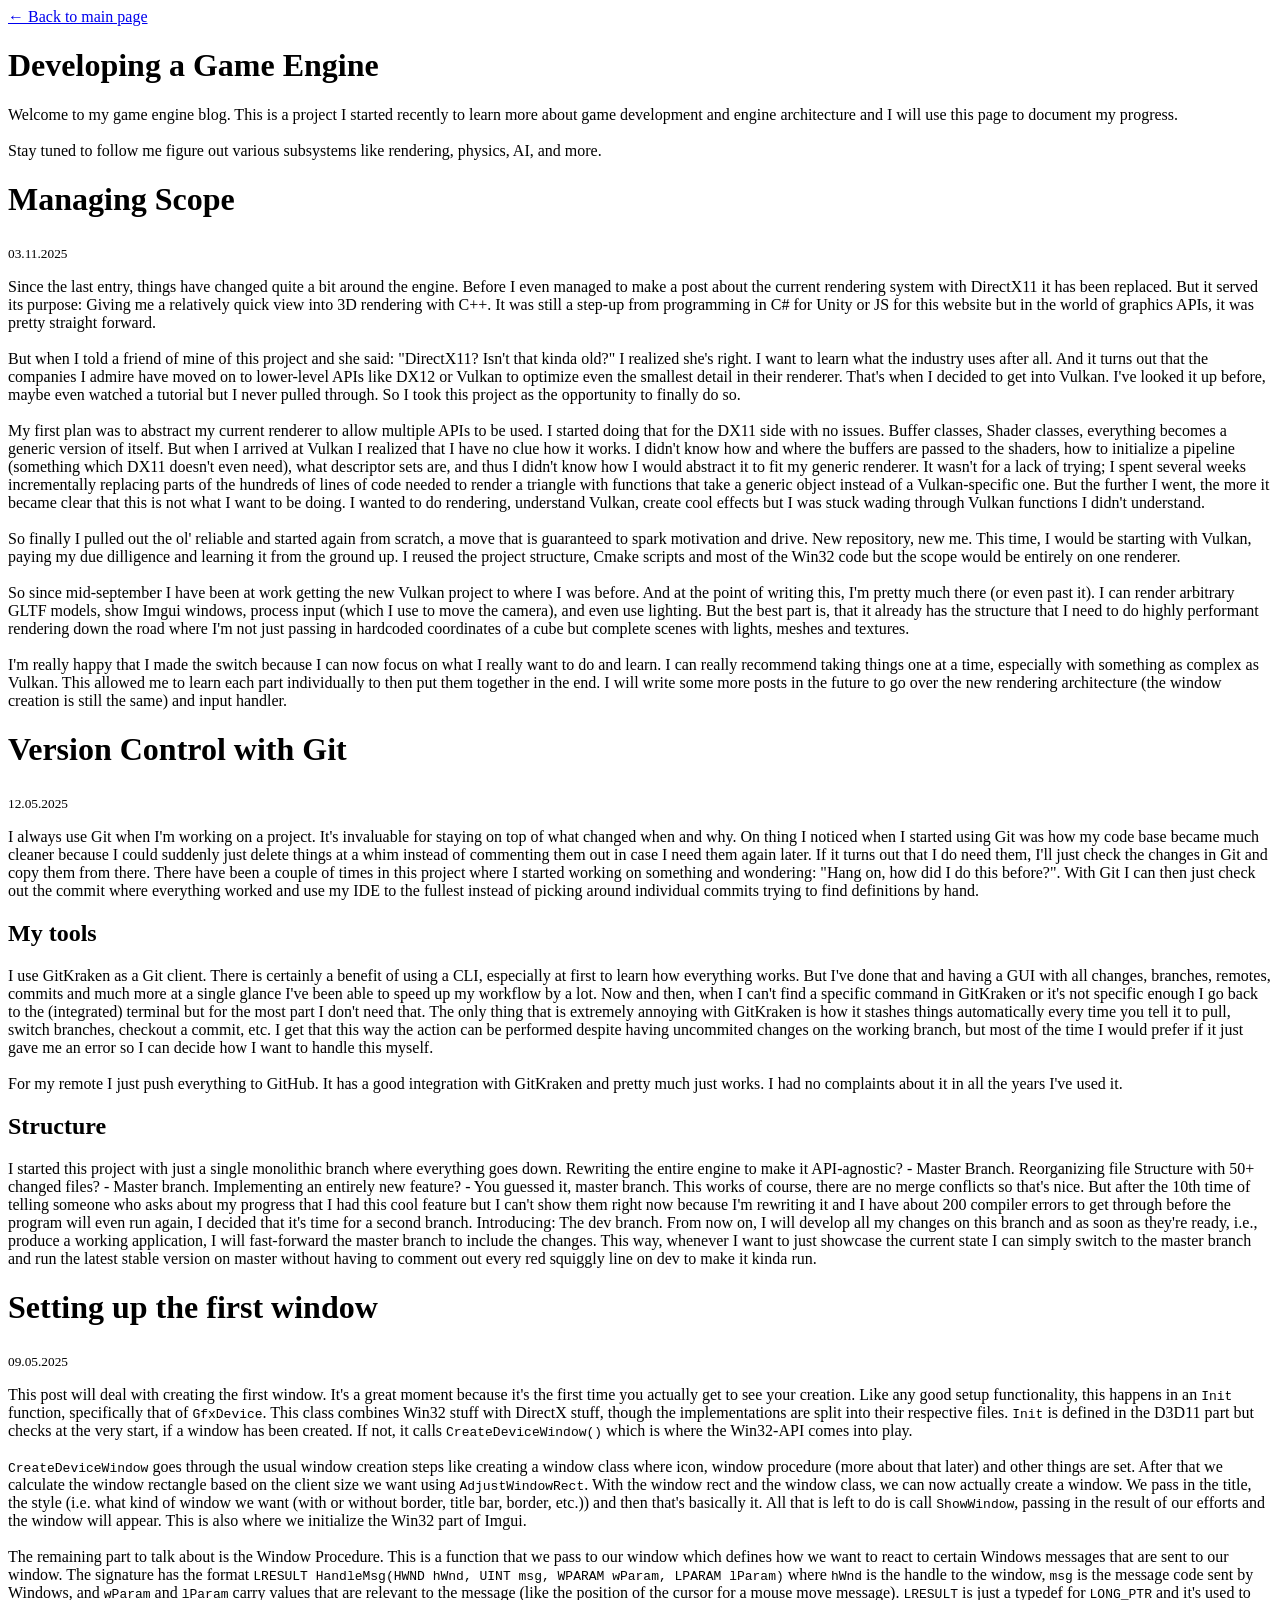
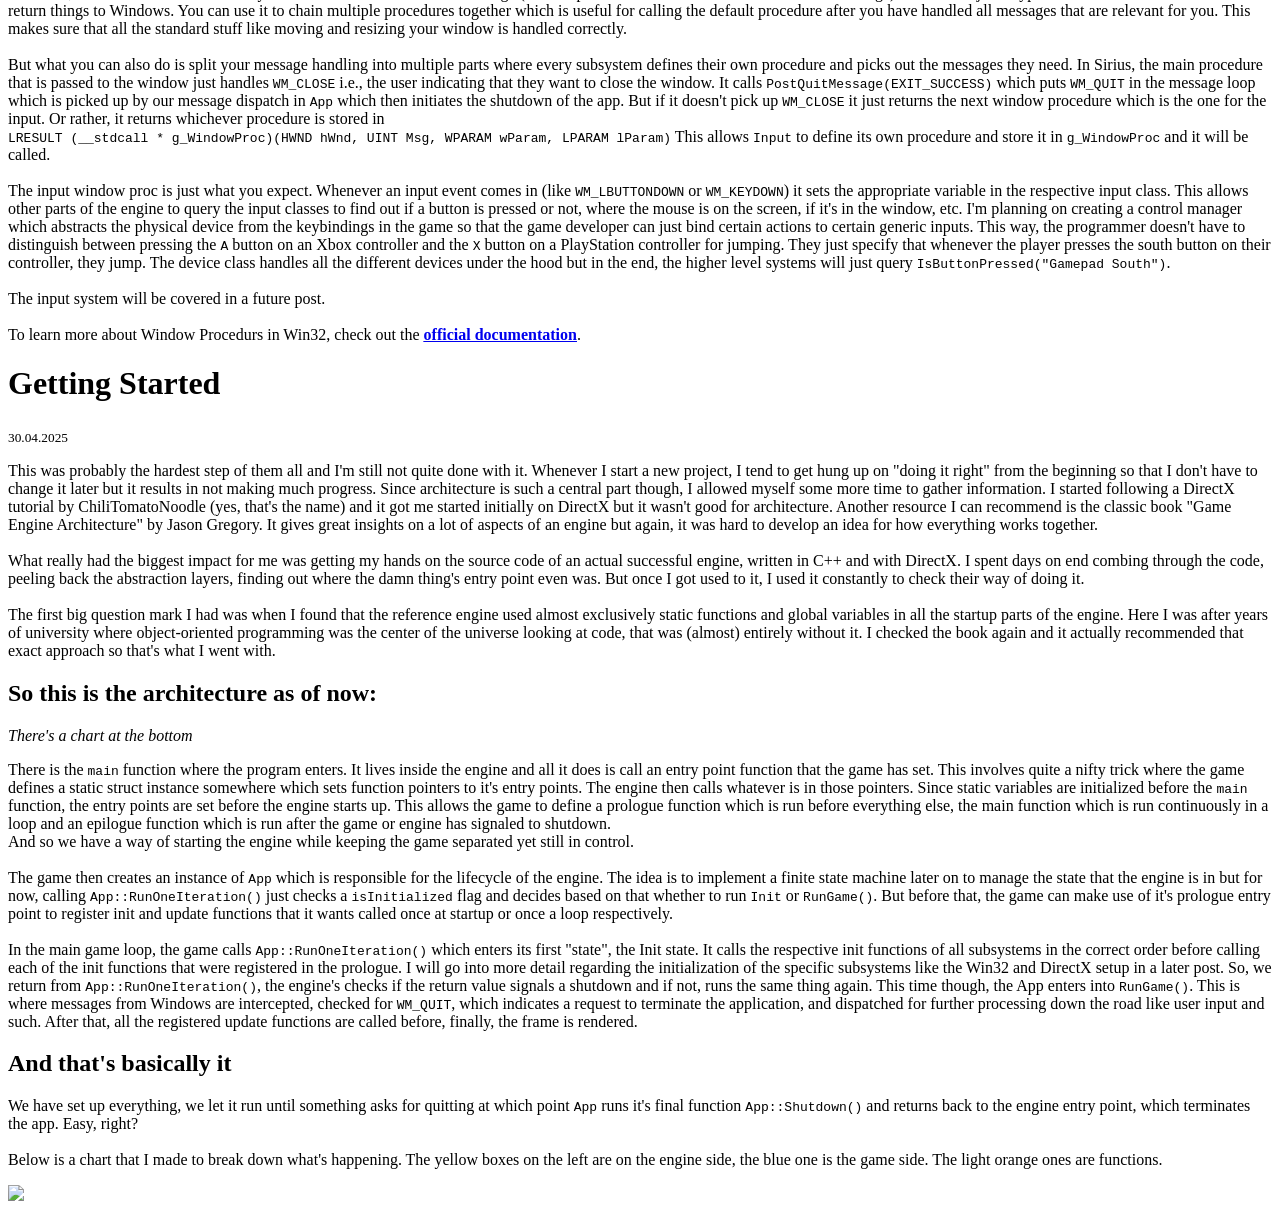
==== public/engine/index.html @ f9b4a2d0 "New links and post" ====
<!DOCTYPE html>
<html>

<head>
	<meta charset="utf-8">
	<meta name="viewport" content="width=device-width, initial-scale=1">
	<title>Leon Stier | Work in Progress</title>
	<link rel="stylesheet" type="text/css" href="styles.css">
	<link rel="preconnect" href="https://fonts.googleapis.com">
	<link rel="preconnect" href="https://fonts.gstatic.com" crossorigin>
	<link
	href="https://fonts.googleapis.com/css2?family=Roboto:ital,wght@0,100;0,300;0,400;0,700;0,900;1,100&display=swap"
	rel="stylesheet">
</head>

<body>
	<div class="container">
		<a href="../index.html" class="back-link">← Back to main page</a href="../index.html">
		<div class="section">
			<div class="section-entry">
				<h1 class="title">Developing a Game Engine</h1>
                <p class="section-text">
                    Welcome to my game engine blog. This is a project I started recently to learn more about game development and engine architecture and I will use this page to document my progress.
                    <br><br>
                    Stay tuned to follow me figure out various subsystems like rendering, physics, AI, and more.
				</p>
			</div>
			<!-- <div class="section-entry">
				<h1 class="section-subtitle">Rendering with DirectX</h1>
			</div> -->
			<div class="section-entry">
				<h1 class="section-subtitle">Managing Scope</h1>
				<sub>03.11.2025</sub>
				<p class="section-text">
					Since the last entry, things have changed quite a bit around the engine. Before I even managed to make a post about the current rendering system with DirectX11 it has been replaced. 
					But it served its purpose: Giving me a relatively quick view into 3D rendering with C++. It was still a step-up from programming in C# for Unity or JS for this website but in the 
					world of graphics APIs, it was pretty straight forward.
					<br><br>
					But when I told a friend of mine of this project and she said: "DirectX11? Isn't that kinda old?" I realized she's right. I want to learn what the industry uses after all. And it turns out
					that the companies I admire have moved on to lower-level APIs like DX12 or Vulkan to optimize even the smallest detail in their renderer. That's when I decided to get into Vulkan. I've looked
					it up before, maybe even watched a tutorial but I never pulled through. So I took this project as the opportunity to finally do so.
					<br><br>
					My first plan was to abstract my current renderer to allow multiple APIs to be used. I started doing that for the DX11 side with no issues. Buffer classes, Shader classes, everything becomes
					a generic version of itself. But when I arrived at Vulkan I realized that I have no clue how it works. I didn't know how and where the buffers are passed to the shaders, how to initialize a
					pipeline (something which DX11 doesn't even need), what descriptor sets are, and thus I didn't know how I would abstract it to fit my generic renderer. It wasn't for a lack of trying; I spent
					several weeks incrementally replacing parts of the hundreds of lines of code needed to render a triangle with functions that take a generic object instead of a Vulkan-specific one. But the
					further I went, the more it became clear that this is not what I want to be doing. I wanted to do rendering, understand Vulkan, create cool effects but I was stuck wading through Vulkan 
					functions I didn't understand.
					<br><br>
					So finally I pulled out the ol' reliable and started again from scratch, a move that is guaranteed to spark motivation and drive. New repository, new me. This time, I would be starting with Vulkan,
					paying my due dilligence and learning it from the ground up. I reused the project structure, Cmake scripts and most of the Win32 code but the scope would be entirely on one renderer.
					<br><br>
					So since mid-september I have been at work getting the new Vulkan project to where I was before. And at the point of writing this, I'm pretty much there (or even past it). I can render arbitrary GLTF
					models, show Imgui windows, process input (which I use to move the camera), and even use lighting. But the best part is, that it already has the structure that I need to do highly performant rendering
					down the road where I'm not just passing in hardcoded coordinates of a cube but complete scenes with lights, meshes and textures.
					<br><br>
					I'm really happy that I made the switch because I can now focus on what I really want to do and learn. I can really recommend taking things one at a time, especially with something as complex as Vulkan.
					This allowed me to learn each part individually to then put them together in the end. I will write some more posts in the future to go over the new rendering architecture (the window creation is still the same)
					and input handler.
				</p>
			</div>
			<div class="section-entry">
				<h1 class="section-subtitle">Version Control with Git</h1>
				<sub>12.05.2025</sub>
				<p class="section-text">
					I always use Git when I'm working on a project. It's invaluable for staying on top of what changed when and why. On thing I noticed when I started using Git was how my code base became
					much cleaner because I could suddenly just delete things at a whim instead of commenting them out in case I need them again later. If it turns out that I do need them, I'll just check
					the changes in Git and copy them from there. There have been a couple of times in this project where I started working on something and wondering: "Hang on, how did I do this before?".
					With Git I can then just check out the commit where everything worked and use my IDE to the fullest instead of picking around individual commits trying to find definitions by hand.
				</p>
				<h2>My tools</h2>
				<p class="section-text">
					I use GitKraken as a Git client. There is certainly a benefit of using a CLI, especially at first to learn how everything works. But I've done that and having a GUI with all changes,
					branches, remotes, commits and much more at a single glance I've been able to speed up my workflow by a lot. Now and then, when I can't find a specific command in GitKraken or it's not
					specific enough I go back to the (integrated) terminal but for the most part I don't need that. The only thing that is extremely annoying with GitKraken is how it stashes things
					automatically every time you tell it to pull, switch branches, checkout a commit, etc. I get that this way the action can be performed despite having uncommited changes on the working branch,
					but most of the time I would prefer if it just gave me an error so I can decide how I want to handle this myself.
					<br><br>
					For my remote I just push everything to GitHub. It has a good integration with GitKraken and pretty much just works. I had no complaints about it in all the years I've used it.
				</p>
				<h2>Structure</h2>
				<p class="section-text">
					I started this project with just a single monolithic branch where everything goes down. Rewriting the entire engine to make it API-agnostic? - Master Branch. Reorganizing file Structure
					with 50+ changed files? - Master branch. Implementing an entirely new feature? - You guessed it, master branch. This works of course, there are no merge conflicts so that's nice. But after
					the 10th time of telling someone who asks about my progress that I had this cool feature but I can't show them right now because I'm rewriting it and I have about 200 compiler errors to get through before
					the program will even run again, I decided that it's time for a second branch. Introducing: The dev branch. From now on, I will develop all my changes on this branch and as soon as they're
					ready, i.e., produce a working application, I will fast-forward the master branch to include the changes. This way, whenever I want to just showcase the current state I can simply switch
					to the master branch and run the latest stable version on master without having to comment out every red squiggly line on dev to make it kinda run.
				</p>
			</div>
			<div class="section-entry">
				<h1 class="section-subtitle">Setting up the first window</h1>
				<sub>09.05.2025</sub>
				<p class="section-text">
					This post will deal with creating the first window. It's a great moment because it's the first time you actually get to see your creation.
					Like any good setup functionality, this happens in an <code>Init</code> function, specifically that of <code>GfxDevice</code>. This class
					combines Win32 stuff with DirectX stuff, though the implementations are split into their respective files. <code>Init</code> is defined in the D3D11 part
					but checks at the very start, if a window has been created. If not, it calls <code>CreateDeviceWindow()</code> which is where the Win32-API comes into play.
					<br><br>
					<code>CreateDeviceWindow</code> goes through the usual window creation steps like creating a window class where icon, window procedure (more about that later) and other
					things are set. After that we calculate the window rectangle based on the client size we want using <code>AdjustWindowRect</code>. With the window rect and the window class, we can
					now actually create a window. We pass in the title, the style (i.e. what kind of window we want (with or without border, title bar, border, etc.)) and then that's basically it.
					All that is left to do is call <code>ShowWindow</code>, passing in the result of our efforts and the window will appear. This is also where we initialize the Win32 part of Imgui.
					<br><br>
					The remaining part to talk about is the Window Procedure. This is a function that we pass to our window which defines how we want to react to certain Windows messages that are sent 
					to our window. The signature has the format <code>LRESULT HandleMsg(HWND hWnd, UINT msg, WPARAM wParam, LPARAM lParam)</code> where <code>hWnd</code> is the handle to the window,
					<code>msg</code> is the message code sent by Windows, and <code>wParam</code> and <code>lParam</code> carry values that are relevant to the message (like the position of the cursor for a mouse move message).
					<code>LRESULT</code> is just a typedef for <code>LONG_PTR</code> and it's used to return things to Windows. You can use it to chain multiple procedures together which is useful for
					calling the default procedure after you have handled all messages that are relevant for you. This makes sure that all the standard stuff like moving and resizing your window is handled correctly.
					<br><br>
					But what you can also do is split your message handling into multiple parts where every subsystem defines their own procedure and picks out the messages they need. In Sirius, the main
					procedure that is passed to the window just handles <code>WM_CLOSE</code> i.e., the user indicating that they want to close the window. It calls <code>PostQuitMessage(EXIT_SUCCESS)</code>
					which puts <code>WM_QUIT</code> in the message loop which is picked up by our message dispatch in <code>App</code> which then initiates the shutdown of the app. But if it doesn't pick up
					<code>WM_CLOSE</code> it just returns the next window procedure which is the one for the input. Or rather, it returns whichever procedure is stored in <br><code>LRESULT (__stdcall * g_WindowProc)(HWND hWnd, UINT Msg, WPARAM wParam, LPARAM lParam)</code>
					This allows <code>Input</code> to define its own procedure and store it in <code>g_WindowProc</code> and it will be called.
					<br><br>
					The input window proc is just what you expect. Whenever an input event comes in (like <code>WM_LBUTTONDOWN</code> or <code>WM_KEYDOWN</code>) it sets the appropriate variable in the respective input class.
					This allows other parts of the engine to query the input classes to find out if a button is pressed or not, where the mouse is on the screen, if it's in the window, etc. I'm planning on creating
					a control manager which abstracts the physical device from the keybindings in the game so that the game developer can just bind certain actions to certain generic inputs. This way, the
					programmer doesn't have to distinguish between pressing the <code>A</code> button on an Xbox controller and the <code>X</code> button on a PlayStation controller for jumping. They just specify
					that whenever the player presses the south button on their controller, they jump. The device class handles all the different devices under the hood but in the end, the higher level systems
					will just query <code>IsButtonPressed("Gamepad South")</code>.
					<br><br>
					The input system will be covered in a future post.
					<br><br>
					To learn more about Window Procedurs in Win32, check out the <a class="inline-link" style="display: inline-block;" href="https://learn.microsoft.com/en-us/windows/win32/learnwin32/writing-the-window-procedure"><u><b>official documentation</b></u></a>.
				</p>
			</div>
			<div class="section-entry">
				<h1 class="section-subtitle">Getting Started</h1>
				<sub>30.04.2025</sub>
                <p class="section-text">
					This was probably the hardest step of them all and I'm still not quite done with it. Whenever I start a new project, I tend to get hung up on "doing it right" from the beginning so that
					I don't have to change it later but it results in not making much progress. Since architecture is such a central part though, I allowed myself some more time to gather information.
					I started following a DirectX tutorial by ChiliTomatoNoodle (yes, that's the name) and it got me started initially on DirectX but it wasn't good for architecture. Another resource I can
					recommend is the classic book "Game Engine Architecture" by Jason Gregory. It gives great insights on a lot of aspects of an engine but again, it was hard to develop an idea for how 
					everything works together.
					<br><br>
					What really had the biggest impact for me was getting my hands on the source code of an actual successful engine, written in C++ and with DirectX. I spent days on end combing through
					the code, peeling back the abstraction layers, finding out where the damn thing's entry point even was. But once I got used to it, I used it constantly to check their way of doing it.
					<br><br>
					The first big question mark I had was when I found that the reference engine used almost exclusively static functions and global variables in all the startup parts of the engine. Here I was
					after years of university where object-oriented programming was the center of the universe looking at code, that was (almost) entirely without it. I checked the book again and it actually 
					recommended that exact approach so that's what I went with.
				</p>
				<h2>So this is the architecture as of now:</h2>
				<i>There's a chart at the bottom</i>
				<p class="section-text">
					There is the <code>main</code> function where the program enters. It lives inside the engine and all it does is call an entry point function that the game has set. This involves quite a nifty trick
					where the game defines a static struct instance somewhere which sets function pointers to it's entry points. The engine then calls whatever is in those pointers. Since static variables 
					are initialized before the <code>main</code> function, the entry points are set before the engine starts up. This allows the game to define a prologue function which is run before everything else,
					the main function which is run continuously in a loop and an epilogue function which is run after the game or engine has signaled to shutdown.
					<br>
					And so we have a way of starting the engine while keeping the game separated yet still in control.
					<br><br>
					The game then creates an instance of <code>App</code> which is responsible for the lifecycle of the engine. The idea is to implement a finite state machine later on to manage the state
					that the engine is in but for now, calling <code>App::RunOneIteration()</code> just checks a <code>isInitialized</code> flag and decides based on that whether to run <code>Init</code>
					or <code>RunGame()</code>. But before that, the game can make use of it's prologue entry point to register init and update functions that it wants called once at startup or once a loop
					respectively.
					<br><br>
					In the main game loop, the game calls <code>App::RunOneIteration()</code> which enters its first "state", the Init state. It calls the respective init functions of all subsystems in the
					correct order before calling each of the init functions that were registered in the prologue. I will go into more detail regarding the initialization of the specific subsystems like the 
					Win32 and DirectX setup in a later post. So, we return from <code>App::RunOneIteration()</code>, the engine's checks if the return value signals a shutdown and if not, runs the same thing again. This time though, the App enters into <code>RunGame()</code>. This is where messages from Windows are intercepted, checked for
					<code>WM_QUIT</code>, which indicates a request to terminate the application, and dispatched for further processing down the road like user input and such. After that, all the registered
					update functions are called before, finally, the frame is rendered.
				</p>
				<h2>And that's basically it</h2>
				<P class="section-text">
					We have set up everything, we let it run until something asks for quitting at which point <code>App</code> runs it's final function <code>App::Shutdown()</code> and returns back to the 
					engine entry point, which terminates the app. Easy, right?
					<br><br>
					Below is a chart that I made to break down what's happening. The yellow boxes on the left are on the engine side, the blue one is the game side. The light orange ones are functions.
				</P>
				<img src="../images/Architecture_1.jpg">
			</div>
		
		</div>
	</div>
</body>
</html>
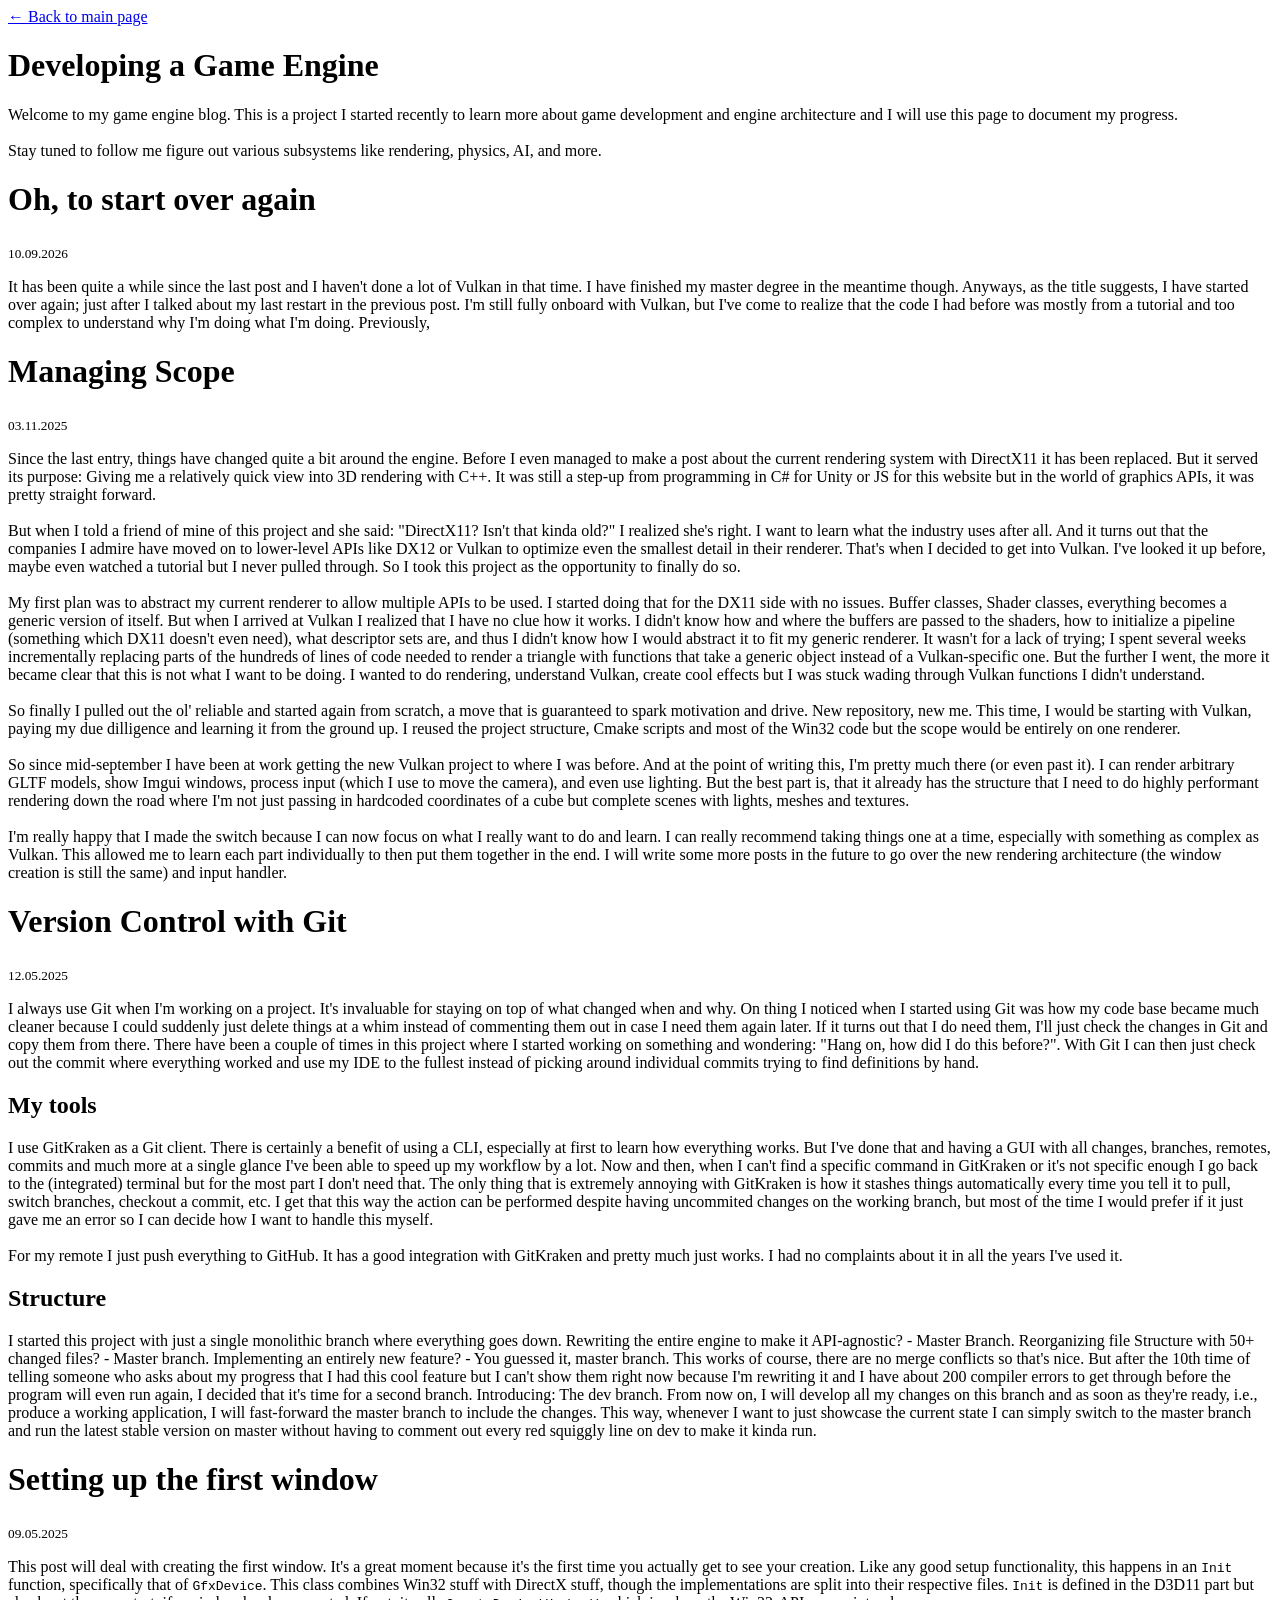
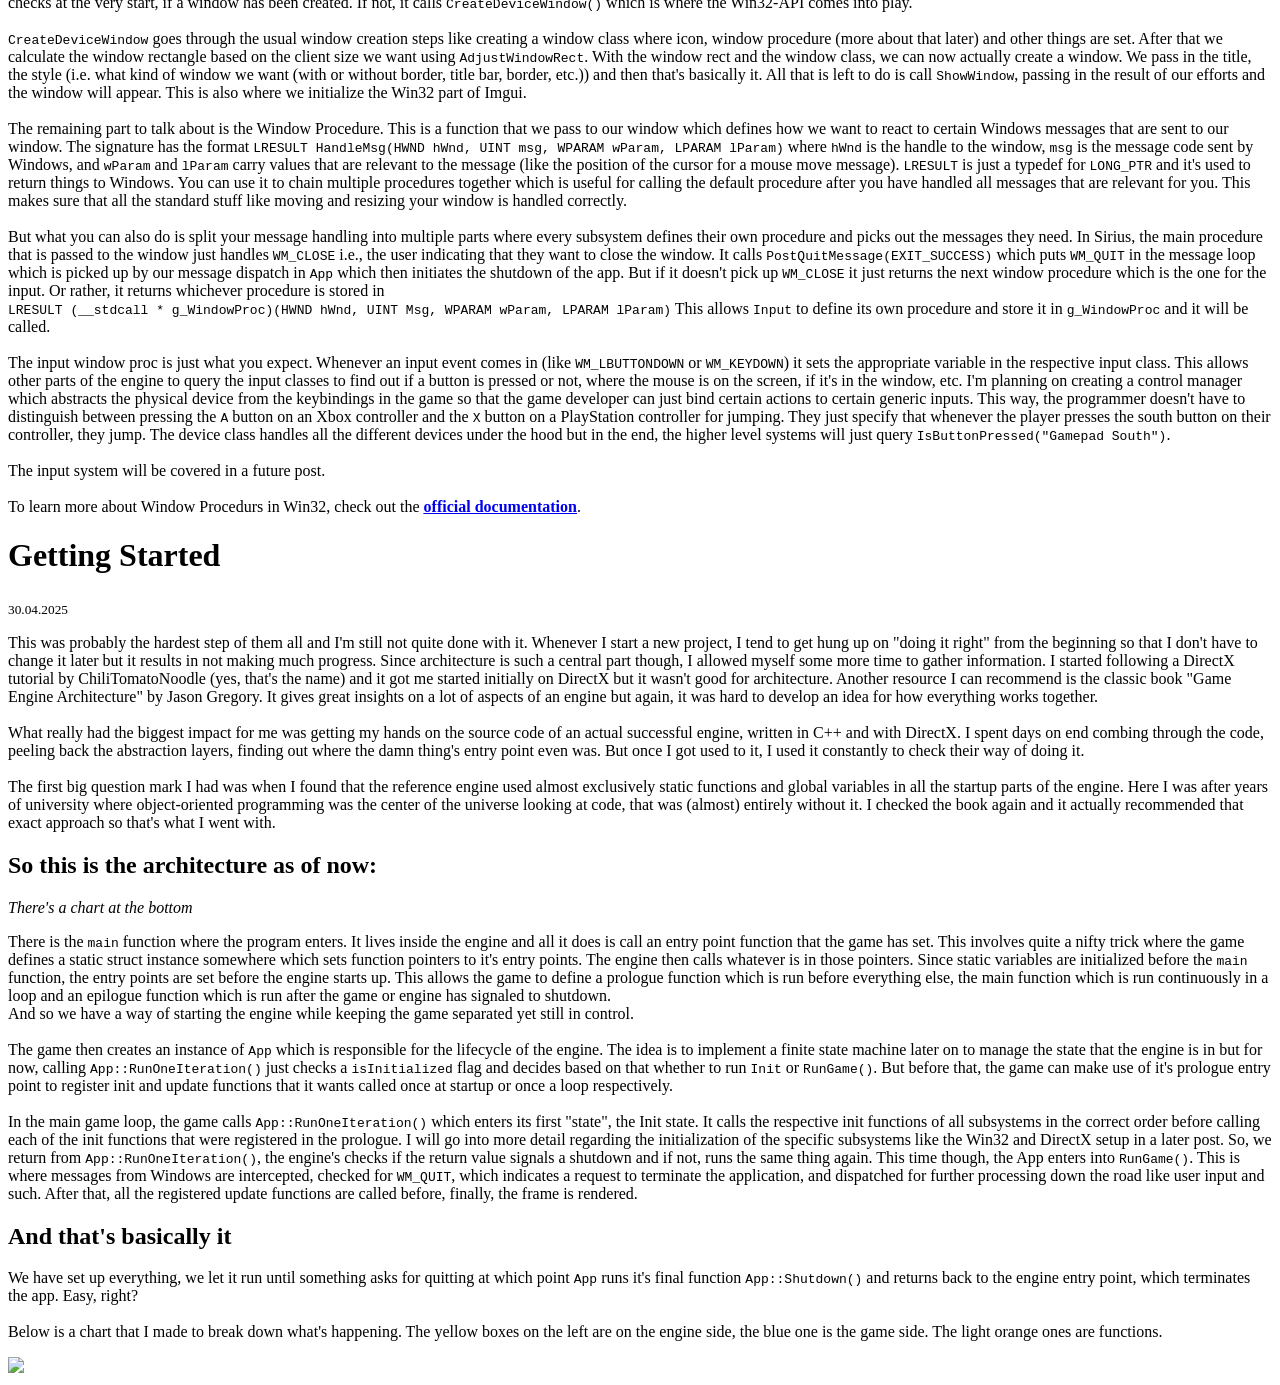
==== commit 503fd442: "Started on "Oh to start over" post" ====
--- a/public/engine/index.html
+++ b/public/engine/index.html
@@ -25,9 +25,15 @@
                     Stay tuned to follow me figure out various subsystems like rendering, physics, AI, and more.
 				</p>
 			</div>
-			<!-- <div class="section-entry">
-				<h1 class="section-subtitle">Rendering with DirectX</h1>
-			</div> -->
+				<div class="section-entry">
+					<h1 class="section-subtitle">Oh, to start over again</h1>
+					<sub>10.09.2026</sub>
+					<p class="section-text">
+						It has been quite a while since the last post and I haven't done a lot of Vulkan in that time. I have finished my master degree in the meantime though.
+						Anyways, as the title suggests, I have started over again; just after I talked about my last restart in the previous post. I'm still fully onboard with Vulkan, but I've come to
+						realize that the code I had before was mostly from a tutorial and too complex to understand why I'm doing what I'm doing. Previously, 
+					</p>
+				</div>
 			<div class="section-entry">
 				<h1 class="section-subtitle">Managing Scope</h1>
 				<sub>03.11.2025</sub>
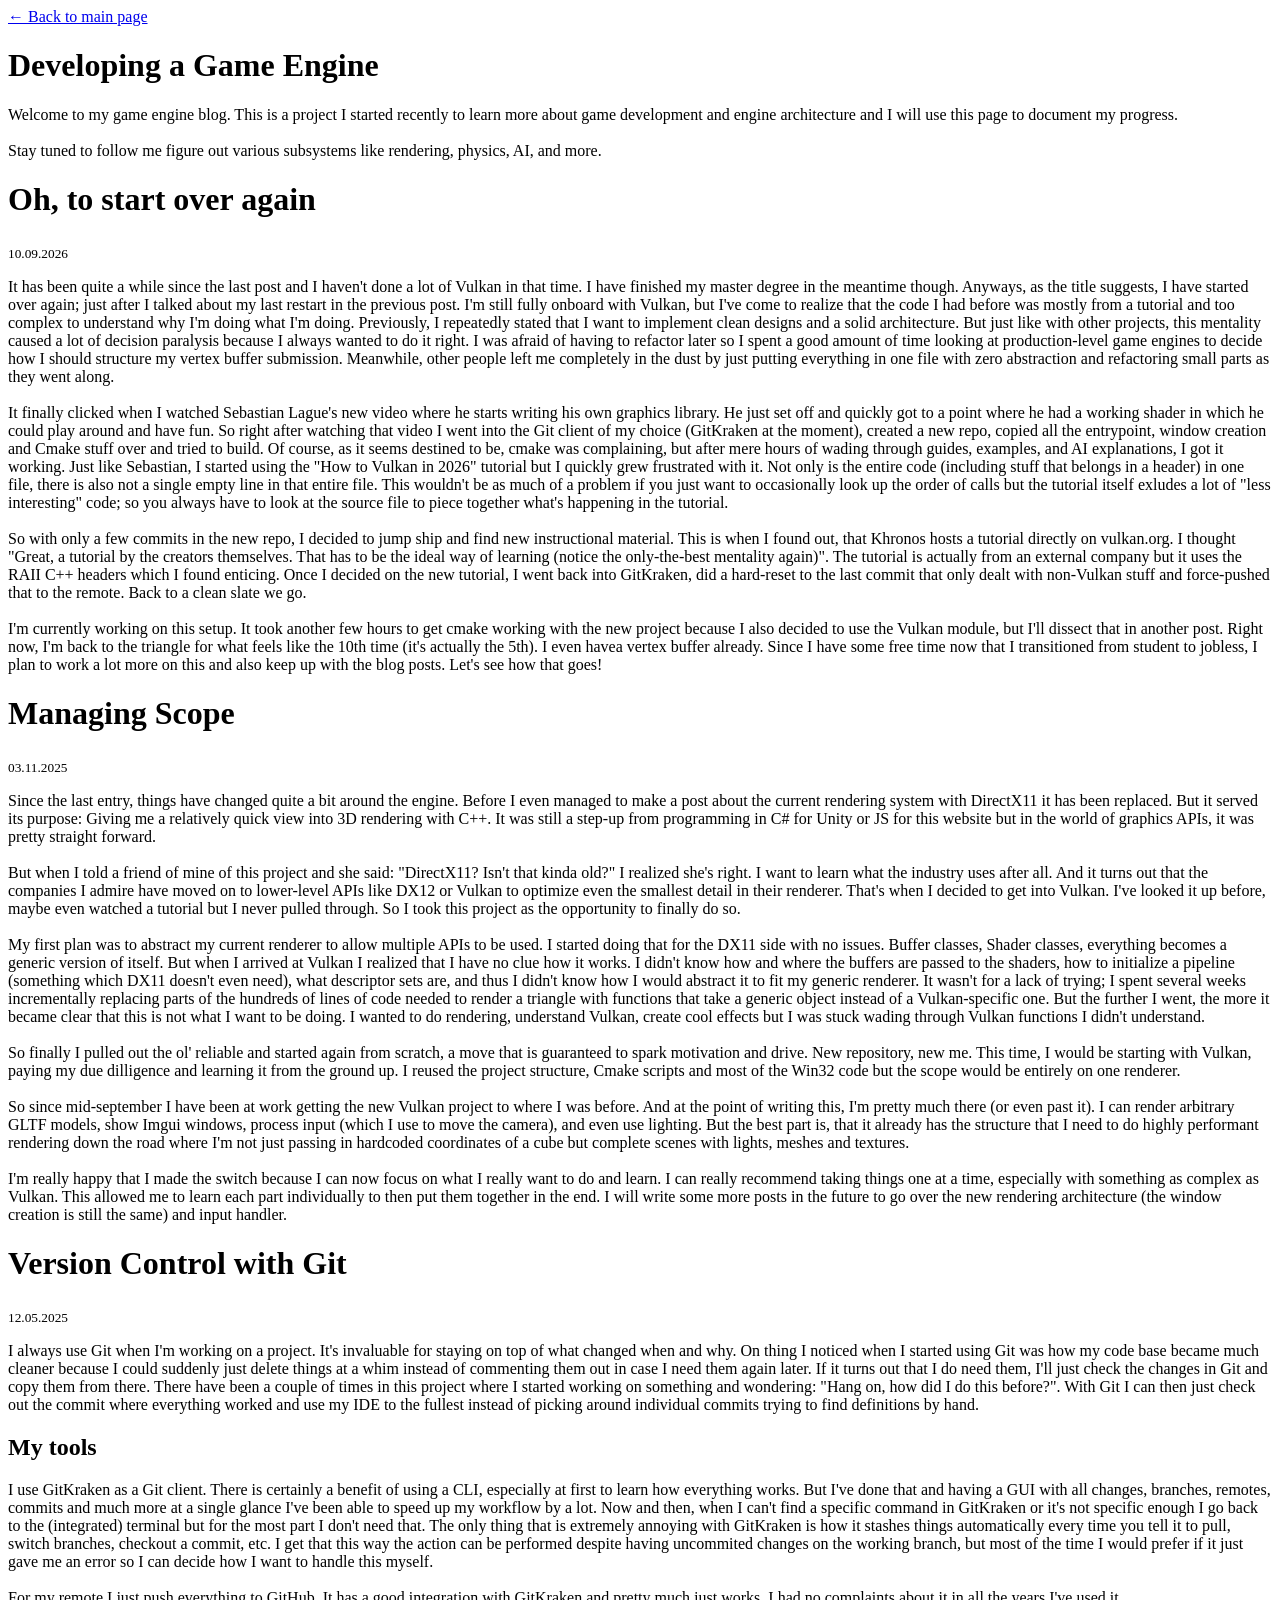
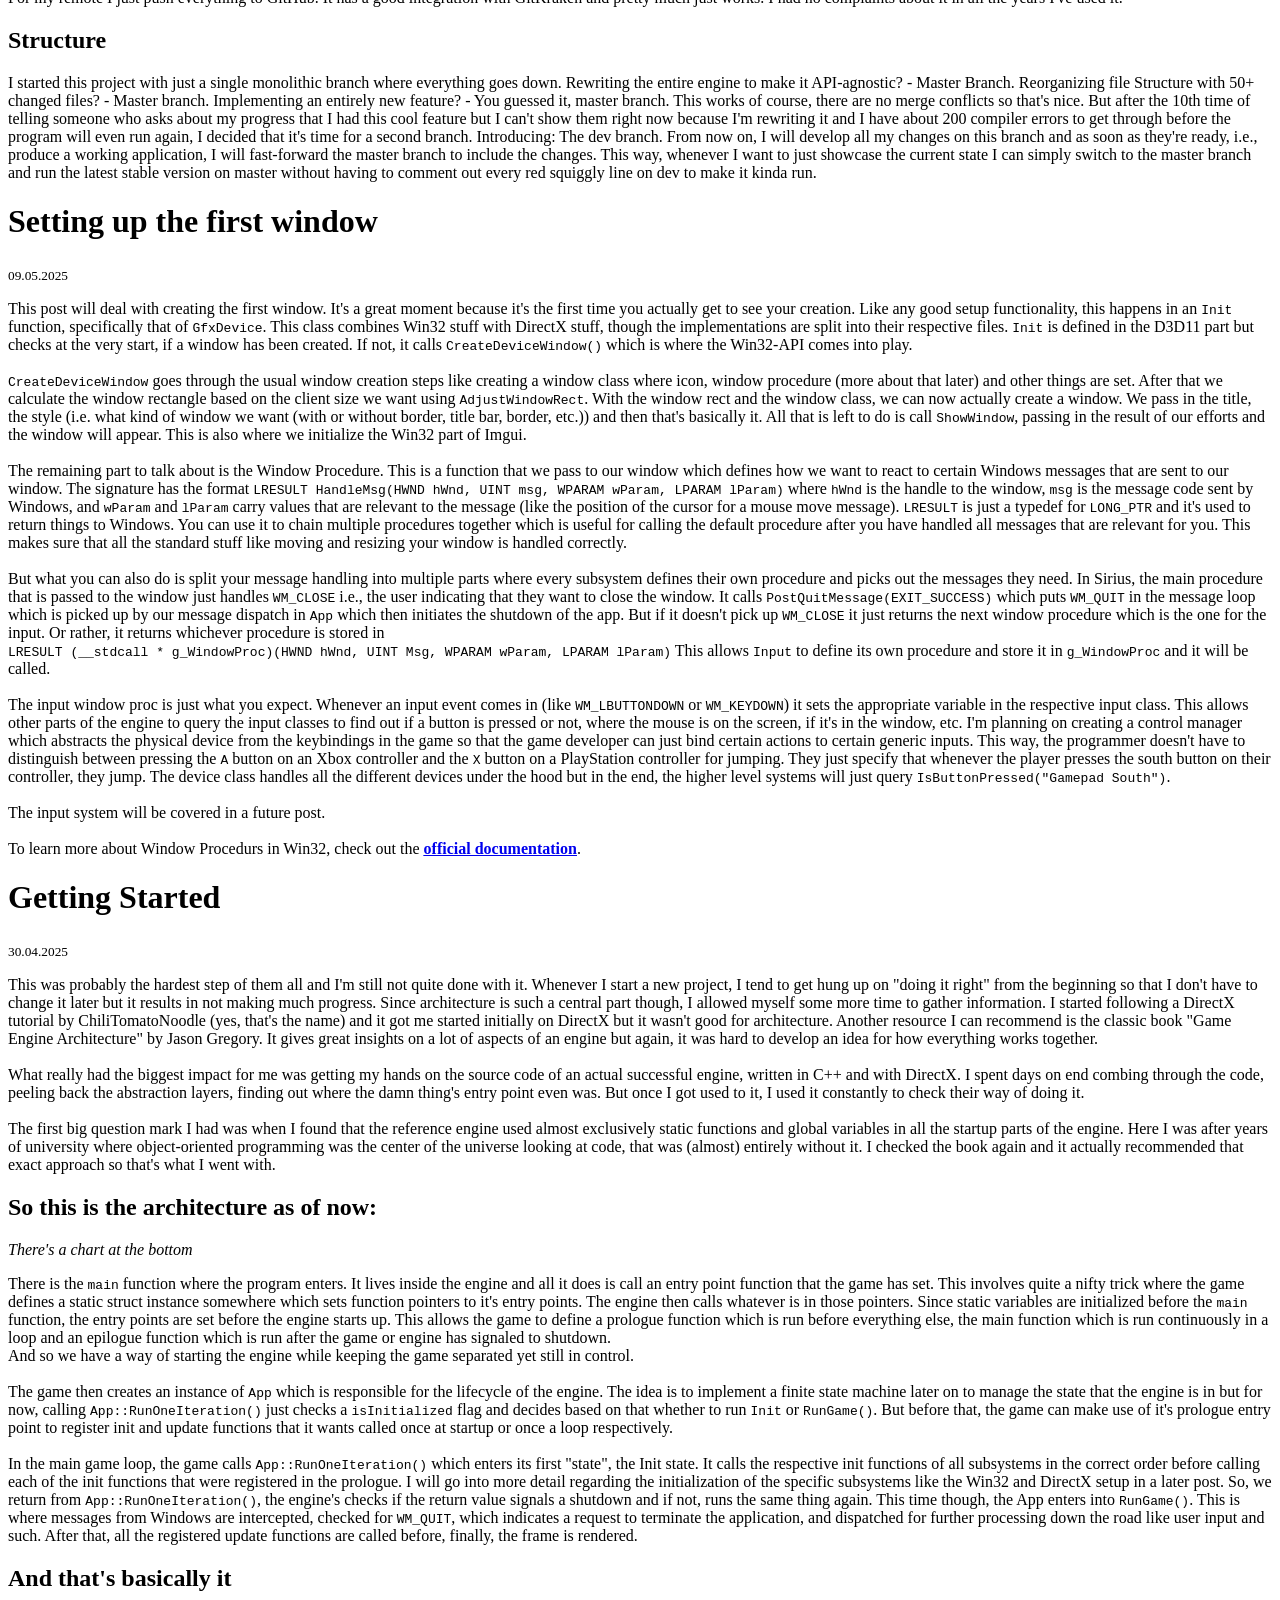
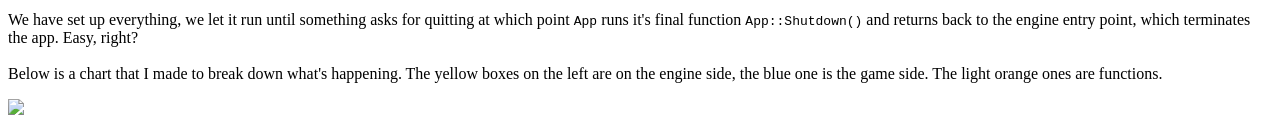
==== commit 5d9ed1d7: "Still on that post" ====
--- a/public/engine/index.html
+++ b/public/engine/index.html
@@ -31,7 +31,26 @@
 					<p class="section-text">
 						It has been quite a while since the last post and I haven't done a lot of Vulkan in that time. I have finished my master degree in the meantime though.
 						Anyways, as the title suggests, I have started over again; just after I talked about my last restart in the previous post. I'm still fully onboard with Vulkan, but I've come to
-						realize that the code I had before was mostly from a tutorial and too complex to understand why I'm doing what I'm doing. Previously, 
+						realize that the code I had before was mostly from a tutorial and too complex to understand why I'm doing what I'm doing. Previously, I repeatedly stated that I want to implement
+						clean designs and a solid architecture. But just like with other projects, this mentality caused a lot of decision paralysis because I always wanted to do it right. I was afraid of
+						having to refactor later so I spent a good amount of time looking at production-level game engines to decide how I should structure my vertex buffer submission. Meanwhile, other people
+						left me completely in the dust by just putting everything in one file with zero abstraction and refactoring small parts as they went along.
+						<br><br>
+						It finally clicked when I watched Sebastian Lague's new video where he starts writing his own graphics library. He just set off and quickly got to a point where he had a working shader
+						in which he could play around and have fun. So right after watching that video I went into the Git client of my choice (GitKraken at the moment), created a new repo, copied all the
+						entrypoint, window creation and Cmake stuff over and tried to build. Of course, as it seems destined to be, cmake was complaining, but after mere hours of wading through guides, examples,
+						and AI explanations, I got it working. Just like Sebastian, I started using the "How to Vulkan in 2026" tutorial but I quickly grew frustrated with it. Not only is the entire code
+						(including stuff that belongs in a header) in one file, there is also not a single empty line in that entire file. This wouldn't be as much of a problem if you just want to occasionally
+						look up the order of calls but the tutorial itself exludes a lot of "less interesting" code; so you always have to look at the source file to piece together what's happening in the tutorial.
+						<br><br>
+						So with only a few commits in the new repo, I decided to jump ship and find new instructional material. This is when I found out, that Khronos hosts a tutorial directly on vulkan.org.
+						I thought "Great, a tutorial by the creators themselves. That has to be the ideal way of learning (notice the only-the-best mentality again)". The tutorial is actually from an external
+						company but it uses the RAII C++ headers which I found enticing. Once I decided on the new tutorial, I went back into GitKraken, did a hard-reset to
+						the last commit that only dealt with non-Vulkan stuff and force-pushed that to the remote. Back to a clean slate we go.
+						<br><br>
+						I'm currently working on this setup. It took another few hours to get cmake working with the new project because I also decided to use the Vulkan module, but I'll dissect that in another post.
+						Right now, I'm back to the triangle for what feels like the 10th time (it's actually the 5th). I even havea vertex buffer already. Since I have some free time now that I transitioned
+						from student to jobless, I plan to work a lot more on this and also keep up with the blog posts. Let's see how that goes!
 					</p>
 				</div>
 			<div class="section-entry">
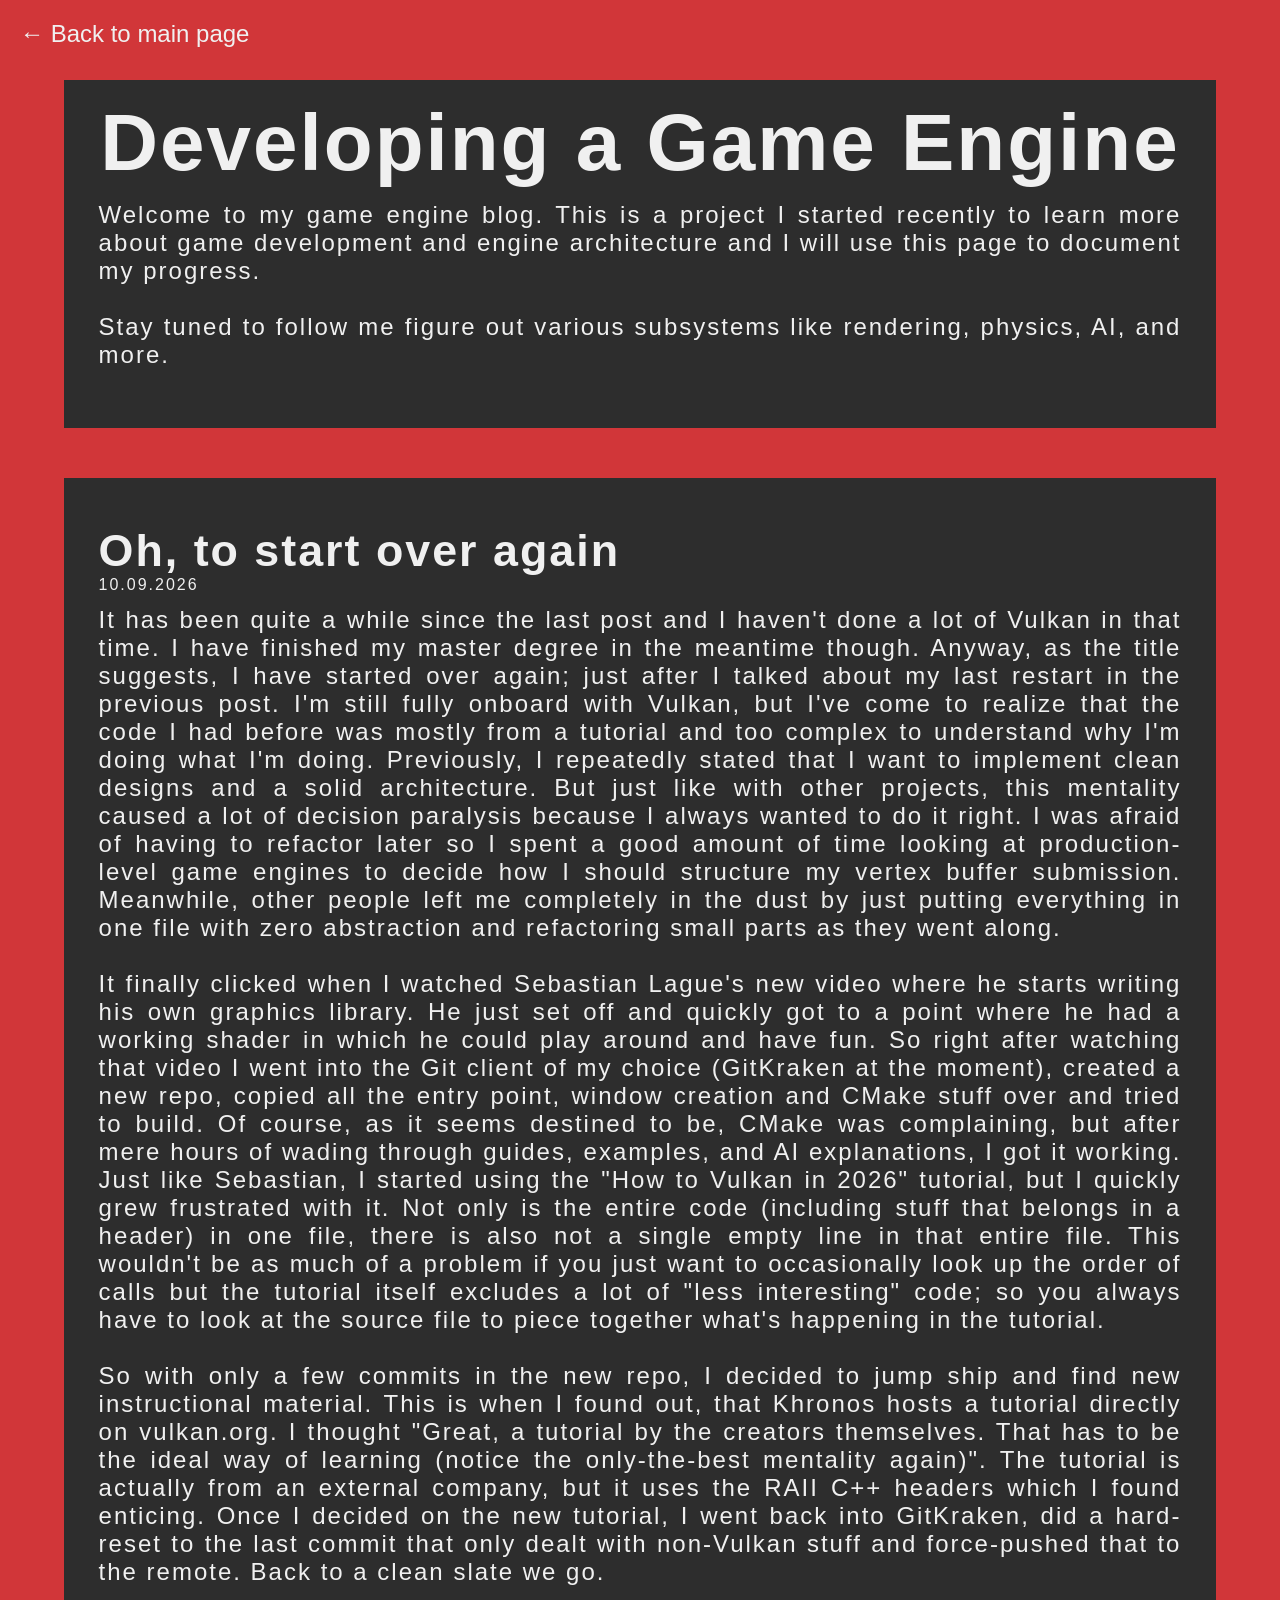
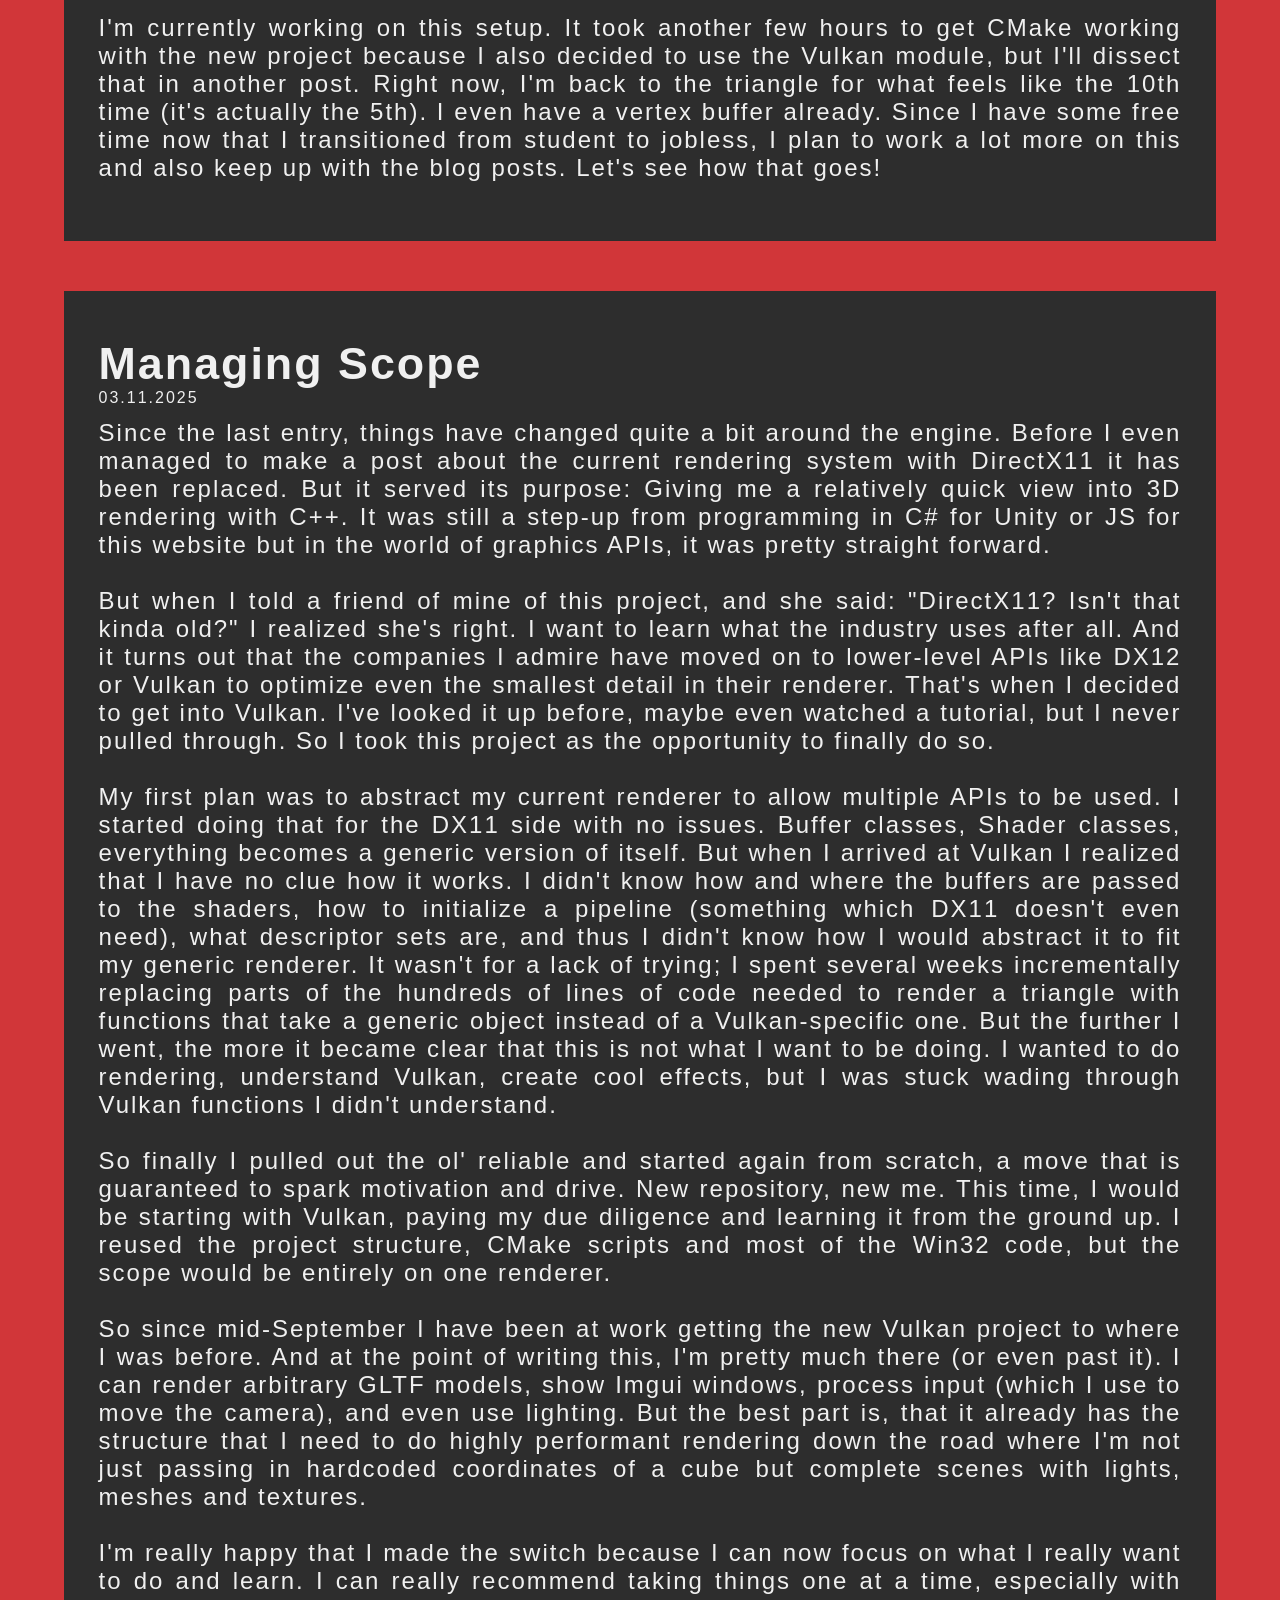
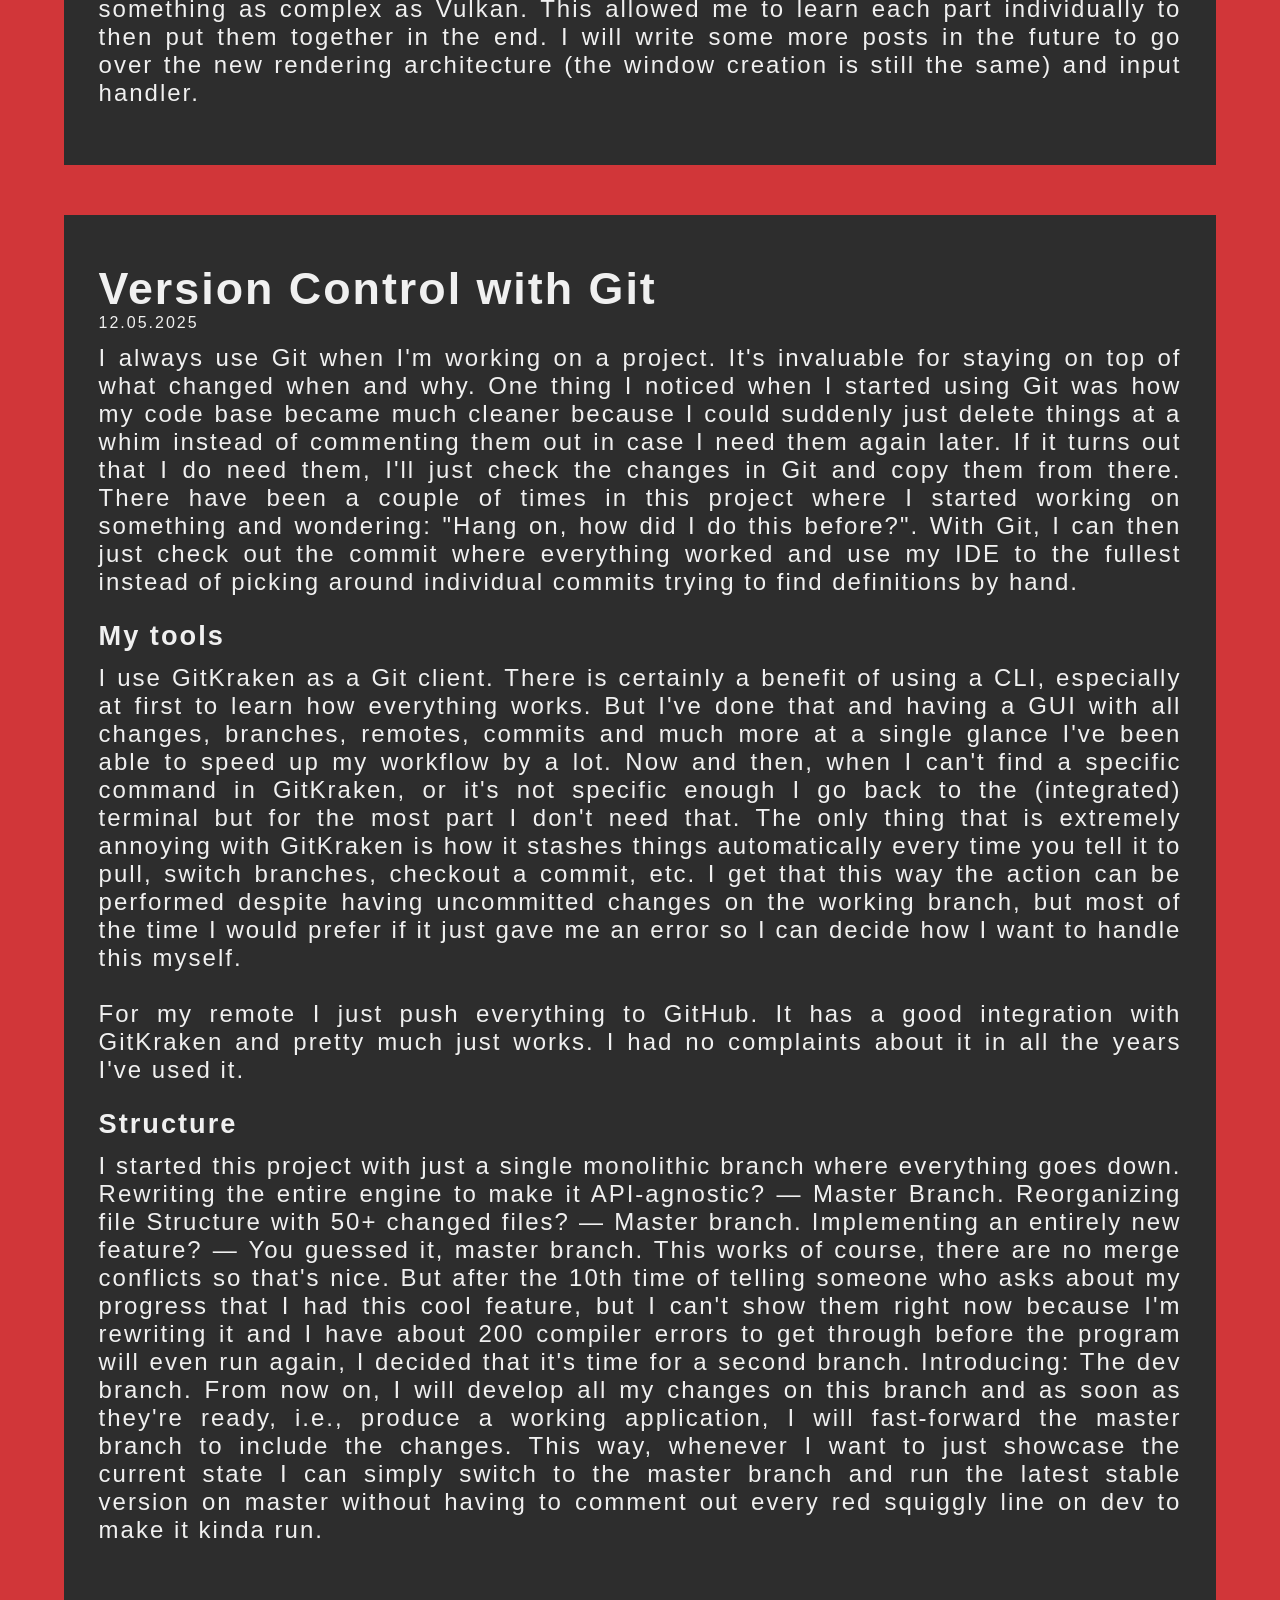
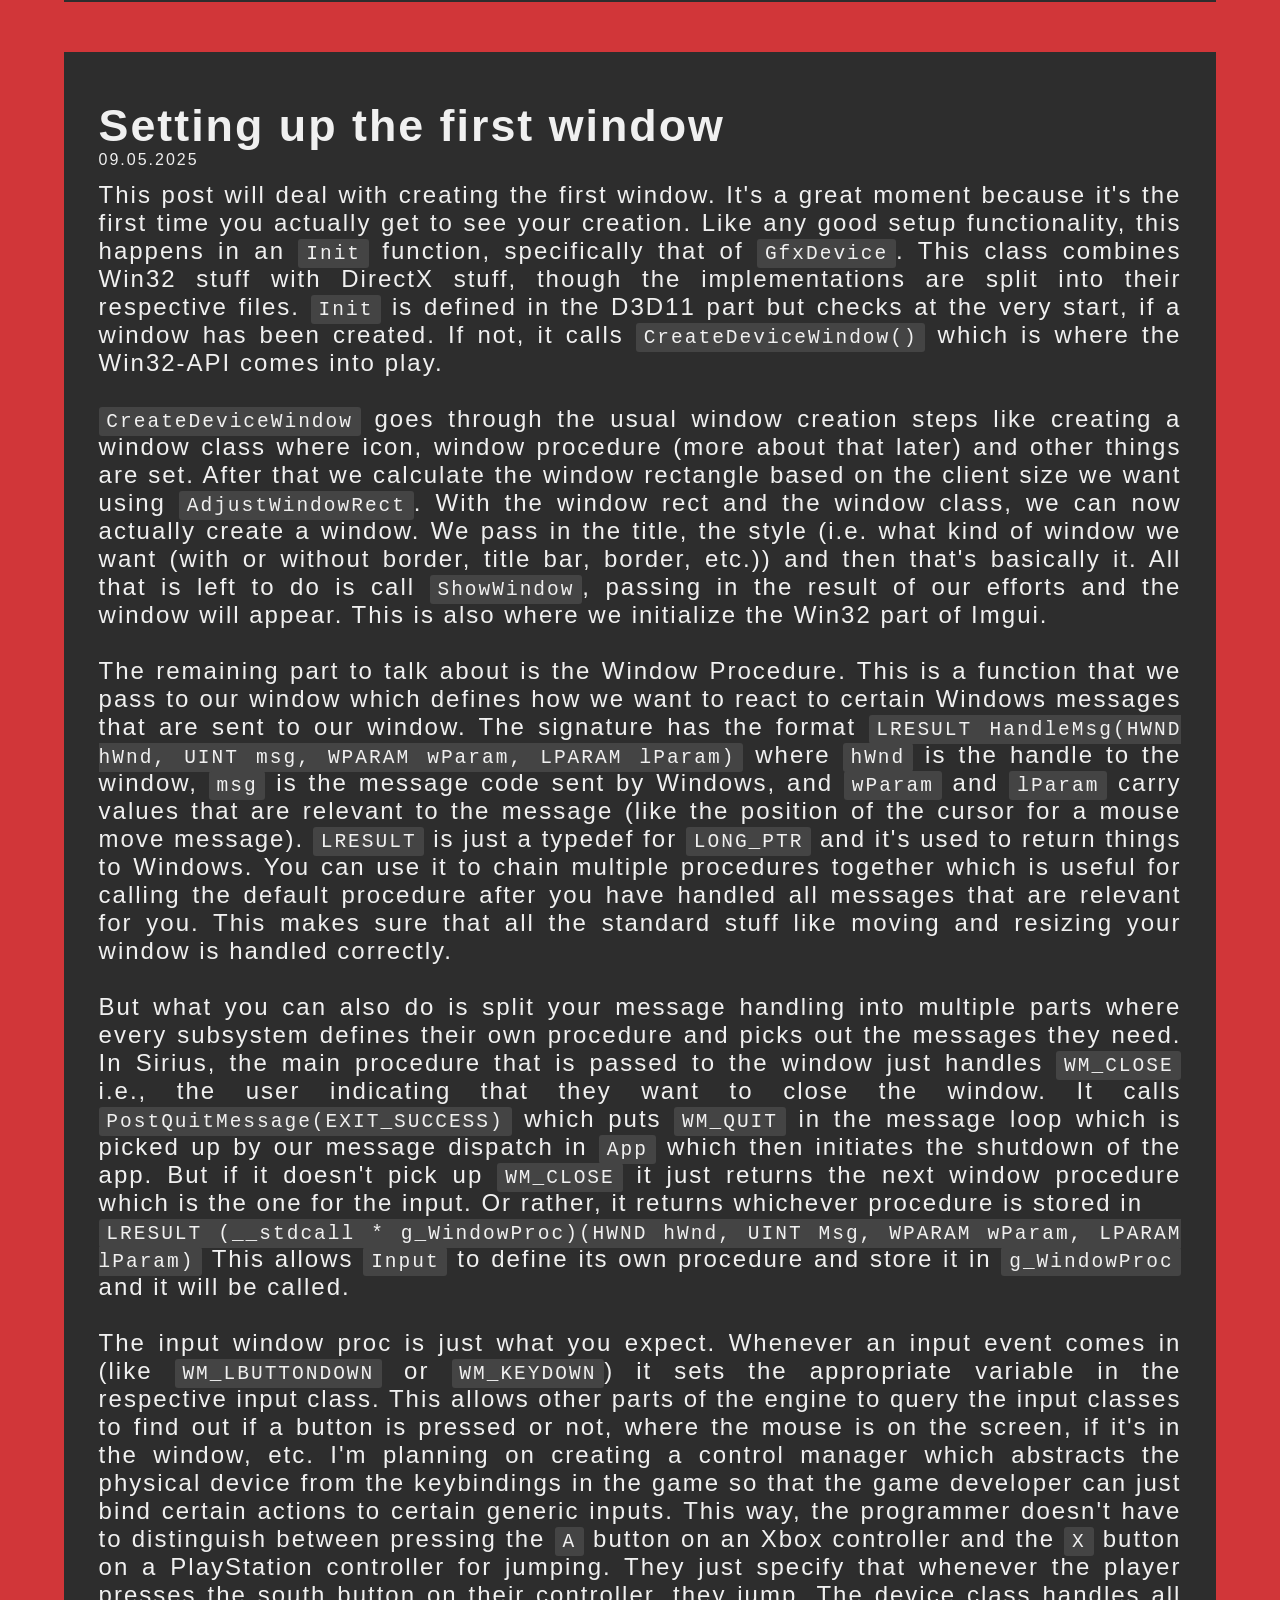
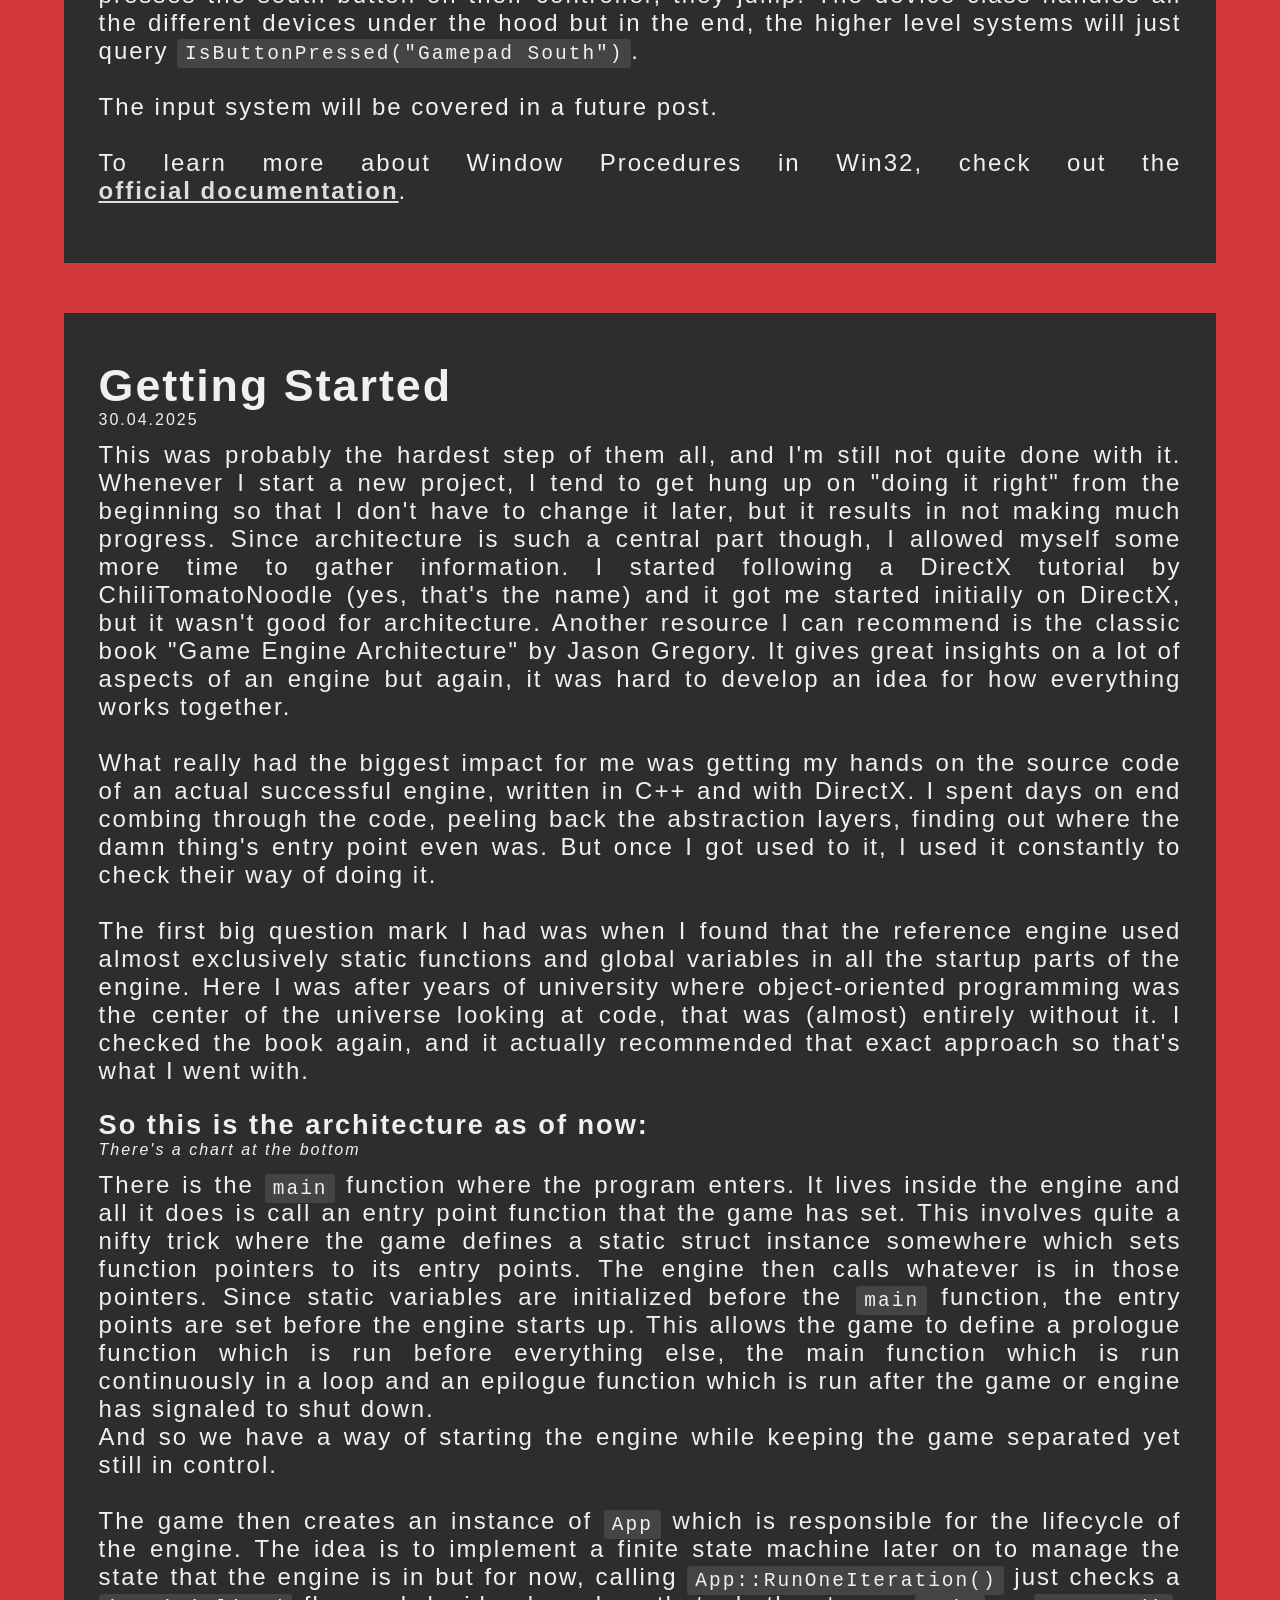
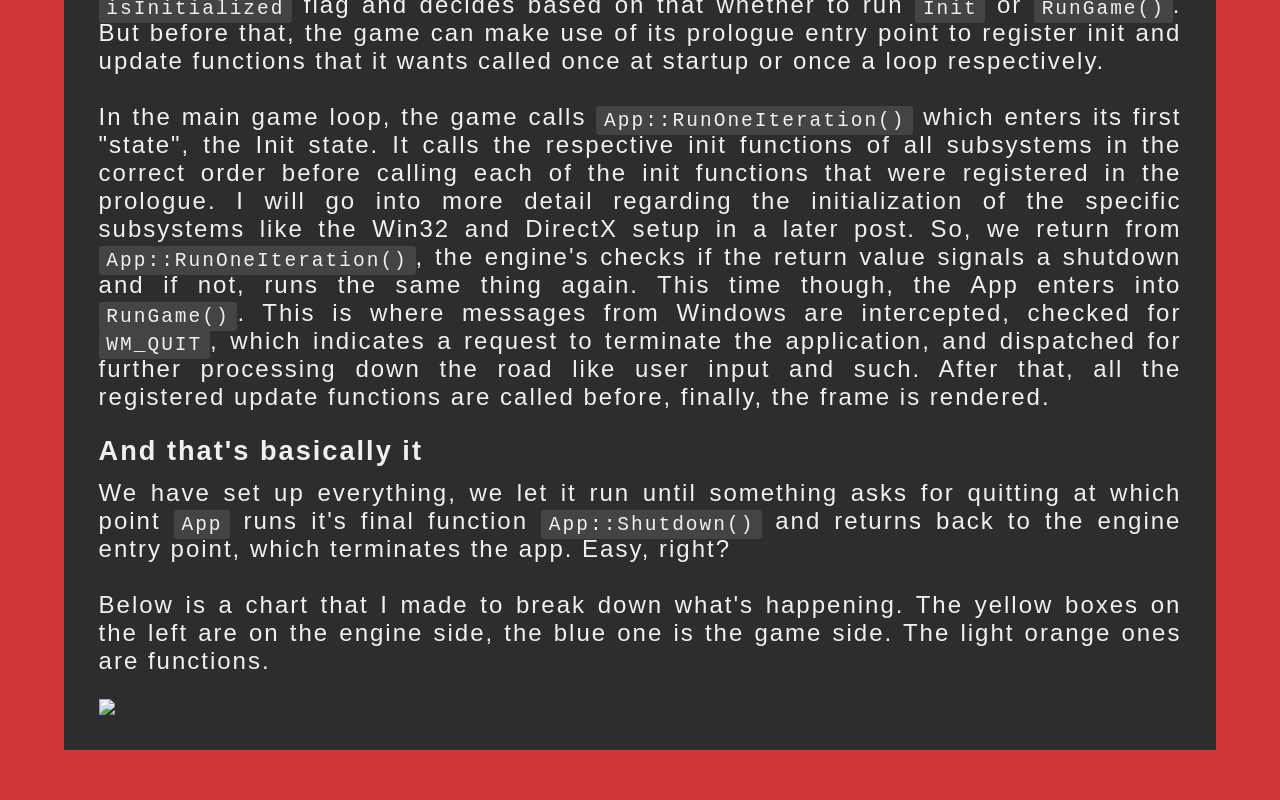
==== commit f35b369c: "New post and layout fixes" ====
--- a/public/engine/index.html
+++ b/public/engine/index.html
@@ -1,5 +1,5 @@
 <!DOCTYPE html>
-<html>
+<html lang="en">
 
 <head>
 	<meta charset="utf-8">
@@ -16,21 +16,21 @@
 <body>
 	<div class="container">
 		<a href="../index.html" class="back-link">← Back to main page</a href="../index.html">
-		<div class="section">
-			<div class="section-entry">
-				<h1 class="title">Developing a Game Engine</h1>
-                <p class="section-text">
+		<div class="blog-content">
+			<div class="blog-intro">
+				<h1 class="page-title">Developing a Game Engine</h1>
+                <p class="intro-text">
                     Welcome to my game engine blog. This is a project I started recently to learn more about game development and engine architecture and I will use this page to document my progress.
                     <br><br>
                     Stay tuned to follow me figure out various subsystems like rendering, physics, AI, and more.
 				</p>
 			</div>
-				<div class="section-entry">
-					<h1 class="section-subtitle">Oh, to start over again</h1>
-					<sub>10.09.2026</sub>
-					<p class="section-text">
+				<div class="blog-post">
+					<h1 class="post-title">Oh, to start over again</h1>
+					<sub class="post-date">10.09.2026</sub>
+					<p class="post-content">
 						It has been quite a while since the last post and I haven't done a lot of Vulkan in that time. I have finished my master degree in the meantime though.
-						Anyways, as the title suggests, I have started over again; just after I talked about my last restart in the previous post. I'm still fully onboard with Vulkan, but I've come to
+						Anyway, as the title suggests, I have started over again; just after I talked about my last restart in the previous post. I'm still fully onboard with Vulkan, but I've come to
 						realize that the code I had before was mostly from a tutorial and too complex to understand why I'm doing what I'm doing. Previously, I repeatedly stated that I want to implement
 						clean designs and a solid architecture. But just like with other projects, this mentality caused a lot of decision paralysis because I always wanted to do it right. I was afraid of
 						having to refactor later so I spent a good amount of time looking at production-level game engines to decide how I should structure my vertex buffer submission. Meanwhile, other people
@@ -38,44 +38,44 @@
 						<br><br>
 						It finally clicked when I watched Sebastian Lague's new video where he starts writing his own graphics library. He just set off and quickly got to a point where he had a working shader
 						in which he could play around and have fun. So right after watching that video I went into the Git client of my choice (GitKraken at the moment), created a new repo, copied all the
-						entrypoint, window creation and Cmake stuff over and tried to build. Of course, as it seems destined to be, cmake was complaining, but after mere hours of wading through guides, examples,
-						and AI explanations, I got it working. Just like Sebastian, I started using the "How to Vulkan in 2026" tutorial but I quickly grew frustrated with it. Not only is the entire code
+						entry point, window creation and CMake stuff over and tried to build. Of course, as it seems destined to be, CMake was complaining, but after mere hours of wading through guides, examples,
+						and AI explanations, I got it working. Just like Sebastian, I started using the "How to Vulkan in 2026" tutorial, but I quickly grew frustrated with it. Not only is the entire code
 						(including stuff that belongs in a header) in one file, there is also not a single empty line in that entire file. This wouldn't be as much of a problem if you just want to occasionally
-						look up the order of calls but the tutorial itself exludes a lot of "less interesting" code; so you always have to look at the source file to piece together what's happening in the tutorial.
+						look up the order of calls but the tutorial itself excludes a lot of "less interesting" code; so you always have to look at the source file to piece together what's happening in the tutorial.
 						<br><br>
 						So with only a few commits in the new repo, I decided to jump ship and find new instructional material. This is when I found out, that Khronos hosts a tutorial directly on vulkan.org.
 						I thought "Great, a tutorial by the creators themselves. That has to be the ideal way of learning (notice the only-the-best mentality again)". The tutorial is actually from an external
-						company but it uses the RAII C++ headers which I found enticing. Once I decided on the new tutorial, I went back into GitKraken, did a hard-reset to
+						company, but it uses the RAII C++ headers which I found enticing. Once I decided on the new tutorial, I went back into GitKraken, did a hard-reset to
 						the last commit that only dealt with non-Vulkan stuff and force-pushed that to the remote. Back to a clean slate we go.
 						<br><br>
-						I'm currently working on this setup. It took another few hours to get cmake working with the new project because I also decided to use the Vulkan module, but I'll dissect that in another post.
-						Right now, I'm back to the triangle for what feels like the 10th time (it's actually the 5th). I even havea vertex buffer already. Since I have some free time now that I transitioned
+						I'm currently working on this setup. It took another few hours to get CMake working with the new project because I also decided to use the Vulkan module, but I'll dissect that in another post.
+						Right now, I'm back to the triangle for what feels like the 10th time (it's actually the 5th). I even have a vertex buffer already. Since I have some free time now that I transitioned
 						from student to jobless, I plan to work a lot more on this and also keep up with the blog posts. Let's see how that goes!
 					</p>
 				</div>
-			<div class="section-entry">
-				<h1 class="section-subtitle">Managing Scope</h1>
-				<sub>03.11.2025</sub>
-				<p class="section-text">
+			<div class="blog-post">
+				<h1 class="post-title">Managing Scope</h1>
+				<sub class="post-date">03.11.2025</sub>
+				<p class="post-content">
 					Since the last entry, things have changed quite a bit around the engine. Before I even managed to make a post about the current rendering system with DirectX11 it has been replaced. 
 					But it served its purpose: Giving me a relatively quick view into 3D rendering with C++. It was still a step-up from programming in C# for Unity or JS for this website but in the 
 					world of graphics APIs, it was pretty straight forward.
 					<br><br>
-					But when I told a friend of mine of this project and she said: "DirectX11? Isn't that kinda old?" I realized she's right. I want to learn what the industry uses after all. And it turns out
+					But when I told a friend of mine of this project, and she said: "DirectX11? Isn't that kinda old?" I realized she's right. I want to learn what the industry uses after all. And it turns out
 					that the companies I admire have moved on to lower-level APIs like DX12 or Vulkan to optimize even the smallest detail in their renderer. That's when I decided to get into Vulkan. I've looked
-					it up before, maybe even watched a tutorial but I never pulled through. So I took this project as the opportunity to finally do so.
+					it up before, maybe even watched a tutorial, but I never pulled through. So I took this project as the opportunity to finally do so.
 					<br><br>
 					My first plan was to abstract my current renderer to allow multiple APIs to be used. I started doing that for the DX11 side with no issues. Buffer classes, Shader classes, everything becomes
 					a generic version of itself. But when I arrived at Vulkan I realized that I have no clue how it works. I didn't know how and where the buffers are passed to the shaders, how to initialize a
 					pipeline (something which DX11 doesn't even need), what descriptor sets are, and thus I didn't know how I would abstract it to fit my generic renderer. It wasn't for a lack of trying; I spent
 					several weeks incrementally replacing parts of the hundreds of lines of code needed to render a triangle with functions that take a generic object instead of a Vulkan-specific one. But the
-					further I went, the more it became clear that this is not what I want to be doing. I wanted to do rendering, understand Vulkan, create cool effects but I was stuck wading through Vulkan 
+					further I went, the more it became clear that this is not what I want to be doing. I wanted to do rendering, understand Vulkan, create cool effects, but I was stuck wading through Vulkan 
 					functions I didn't understand.
 					<br><br>
 					So finally I pulled out the ol' reliable and started again from scratch, a move that is guaranteed to spark motivation and drive. New repository, new me. This time, I would be starting with Vulkan,
-					paying my due dilligence and learning it from the ground up. I reused the project structure, Cmake scripts and most of the Win32 code but the scope would be entirely on one renderer.
-					<br><br>
-					So since mid-september I have been at work getting the new Vulkan project to where I was before. And at the point of writing this, I'm pretty much there (or even past it). I can render arbitrary GLTF
+					paying my due diligence and learning it from the ground up. I reused the project structure, CMake scripts and most of the Win32 code, but the scope would be entirely on one renderer.
+					<br><br>
+					So since mid-September I have been at work getting the new Vulkan project to where I was before. And at the point of writing this, I'm pretty much there (or even past it). I can render arbitrary GLTF
 					models, show Imgui windows, process input (which I use to move the camera), and even use lighting. But the best part is, that it already has the structure that I need to do highly performant rendering
 					down the road where I'm not just passing in hardcoded coordinates of a cube but complete scenes with lights, meshes and textures.
 					<br><br>
@@ -84,39 +84,39 @@
 					and input handler.
 				</p>
 			</div>
-			<div class="section-entry">
-				<h1 class="section-subtitle">Version Control with Git</h1>
-				<sub>12.05.2025</sub>
-				<p class="section-text">
-					I always use Git when I'm working on a project. It's invaluable for staying on top of what changed when and why. On thing I noticed when I started using Git was how my code base became
+			<div class="blog-post">
+				<h1 class="post-title">Version Control with Git</h1>
+				<sub class="post-date">12.05.2025</sub>
+				<p class="post-content">
+					I always use Git when I'm working on a project. It's invaluable for staying on top of what changed when and why. One thing I noticed when I started using Git was how my code base became
 					much cleaner because I could suddenly just delete things at a whim instead of commenting them out in case I need them again later. If it turns out that I do need them, I'll just check
 					the changes in Git and copy them from there. There have been a couple of times in this project where I started working on something and wondering: "Hang on, how did I do this before?".
-					With Git I can then just check out the commit where everything worked and use my IDE to the fullest instead of picking around individual commits trying to find definitions by hand.
+					With Git, I can then just check out the commit where everything worked and use my IDE to the fullest instead of picking around individual commits trying to find definitions by hand.
 				</p>
 				<h2>My tools</h2>
-				<p class="section-text">
+				<p class="post-content">
 					I use GitKraken as a Git client. There is certainly a benefit of using a CLI, especially at first to learn how everything works. But I've done that and having a GUI with all changes,
-					branches, remotes, commits and much more at a single glance I've been able to speed up my workflow by a lot. Now and then, when I can't find a specific command in GitKraken or it's not
+					branches, remotes, commits and much more at a single glance I've been able to speed up my workflow by a lot. Now and then, when I can't find a specific command in GitKraken, or it's not
 					specific enough I go back to the (integrated) terminal but for the most part I don't need that. The only thing that is extremely annoying with GitKraken is how it stashes things
-					automatically every time you tell it to pull, switch branches, checkout a commit, etc. I get that this way the action can be performed despite having uncommited changes on the working branch,
+					automatically every time you tell it to pull, switch branches, checkout a commit, etc. I get that this way the action can be performed despite having uncommitted changes on the working branch,
 					but most of the time I would prefer if it just gave me an error so I can decide how I want to handle this myself.
 					<br><br>
 					For my remote I just push everything to GitHub. It has a good integration with GitKraken and pretty much just works. I had no complaints about it in all the years I've used it.
 				</p>
 				<h2>Structure</h2>
-				<p class="section-text">
-					I started this project with just a single monolithic branch where everything goes down. Rewriting the entire engine to make it API-agnostic? - Master Branch. Reorganizing file Structure
-					with 50+ changed files? - Master branch. Implementing an entirely new feature? - You guessed it, master branch. This works of course, there are no merge conflicts so that's nice. But after
-					the 10th time of telling someone who asks about my progress that I had this cool feature but I can't show them right now because I'm rewriting it and I have about 200 compiler errors to get through before
+				<p class="post-content">
+					I started this project with just a single monolithic branch where everything goes down. Rewriting the entire engine to make it API-agnostic? — Master Branch. Reorganizing file Structure
+					with 50+ changed files? — Master branch. Implementing an entirely new feature? — You guessed it, master branch. This works of course, there are no merge conflicts so that's nice. But after
+					the 10th time of telling someone who asks about my progress that I had this cool feature, but I can't show them right now because I'm rewriting it and I have about 200 compiler errors to get through before
 					the program will even run again, I decided that it's time for a second branch. Introducing: The dev branch. From now on, I will develop all my changes on this branch and as soon as they're
 					ready, i.e., produce a working application, I will fast-forward the master branch to include the changes. This way, whenever I want to just showcase the current state I can simply switch
 					to the master branch and run the latest stable version on master without having to comment out every red squiggly line on dev to make it kinda run.
 				</p>
 			</div>
-			<div class="section-entry">
-				<h1 class="section-subtitle">Setting up the first window</h1>
-				<sub>09.05.2025</sub>
-				<p class="section-text">
+			<div class="blog-post">
+				<h1 class="post-title">Setting up the first window</h1>
+				<sub class="post-date">09.05.2025</sub>
+				<p class="post-content">
 					This post will deal with creating the first window. It's a great moment because it's the first time you actually get to see your creation.
 					Like any good setup functionality, this happens in an <code>Init</code> function, specifically that of <code>GfxDevice</code>. This class
 					combines Win32 stuff with DirectX stuff, though the implementations are split into their respective files. <code>Init</code> is defined in the D3D11 part
@@ -148,16 +148,16 @@
 					<br><br>
 					The input system will be covered in a future post.
 					<br><br>
-					To learn more about Window Procedurs in Win32, check out the <a class="inline-link" style="display: inline-block;" href="https://learn.microsoft.com/en-us/windows/win32/learnwin32/writing-the-window-procedure"><u><b>official documentation</b></u></a>.
-				</p>
-			</div>
-			<div class="section-entry">
-				<h1 class="section-subtitle">Getting Started</h1>
-				<sub>30.04.2025</sub>
-                <p class="section-text">
-					This was probably the hardest step of them all and I'm still not quite done with it. Whenever I start a new project, I tend to get hung up on "doing it right" from the beginning so that
-					I don't have to change it later but it results in not making much progress. Since architecture is such a central part though, I allowed myself some more time to gather information.
-					I started following a DirectX tutorial by ChiliTomatoNoodle (yes, that's the name) and it got me started initially on DirectX but it wasn't good for architecture. Another resource I can
+					To learn more about Window Procedures in Win32, check out the <a class="inline-link" style="display: inline-block;" href="https://learn.microsoft.com/en-us/windows/win32/learnwin32/writing-the-window-procedure"><u><b>official documentation</b></u></a>.
+				</p>
+			</div>
+			<div class="blog-post">
+				<h1 class="post-title">Getting Started</h1>
+				<sub class="post-date">30.04.2025</sub>
+                <p class="post-content">
+					This was probably the hardest step of them all, and I'm still not quite done with it. Whenever I start a new project, I tend to get hung up on "doing it right" from the beginning so that
+					I don't have to change it later, but it results in not making much progress. Since architecture is such a central part though, I allowed myself some more time to gather information.
+					I started following a DirectX tutorial by ChiliTomatoNoodle (yes, that's the name) and it got me started initially on DirectX, but it wasn't good for architecture. Another resource I can
 					recommend is the classic book "Game Engine Architecture" by Jason Gregory. It gives great insights on a lot of aspects of an engine but again, it was hard to develop an idea for how 
 					everything works together.
 					<br><br>
@@ -165,22 +165,22 @@
 					the code, peeling back the abstraction layers, finding out where the damn thing's entry point even was. But once I got used to it, I used it constantly to check their way of doing it.
 					<br><br>
 					The first big question mark I had was when I found that the reference engine used almost exclusively static functions and global variables in all the startup parts of the engine. Here I was
-					after years of university where object-oriented programming was the center of the universe looking at code, that was (almost) entirely without it. I checked the book again and it actually 
+					after years of university where object-oriented programming was the center of the universe looking at code, that was (almost) entirely without it. I checked the book again, and it actually 
 					recommended that exact approach so that's what I went with.
 				</p>
 				<h2>So this is the architecture as of now:</h2>
 				<i>There's a chart at the bottom</i>
-				<p class="section-text">
+				<p class="post-content">
 					There is the <code>main</code> function where the program enters. It lives inside the engine and all it does is call an entry point function that the game has set. This involves quite a nifty trick
-					where the game defines a static struct instance somewhere which sets function pointers to it's entry points. The engine then calls whatever is in those pointers. Since static variables 
+					where the game defines a static struct instance somewhere which sets function pointers to its entry points. The engine then calls whatever is in those pointers. Since static variables 
 					are initialized before the <code>main</code> function, the entry points are set before the engine starts up. This allows the game to define a prologue function which is run before everything else,
-					the main function which is run continuously in a loop and an epilogue function which is run after the game or engine has signaled to shutdown.
+					the main function which is run continuously in a loop and an epilogue function which is run after the game or engine has signaled to shut down.
 					<br>
 					And so we have a way of starting the engine while keeping the game separated yet still in control.
 					<br><br>
 					The game then creates an instance of <code>App</code> which is responsible for the lifecycle of the engine. The idea is to implement a finite state machine later on to manage the state
 					that the engine is in but for now, calling <code>App::RunOneIteration()</code> just checks a <code>isInitialized</code> flag and decides based on that whether to run <code>Init</code>
-					or <code>RunGame()</code>. But before that, the game can make use of it's prologue entry point to register init and update functions that it wants called once at startup or once a loop
+					or <code>RunGame()</code>. But before that, the game can make use of its prologue entry point to register init and update functions that it wants called once at startup or once a loop
 					respectively.
 					<br><br>
 					In the main game loop, the game calls <code>App::RunOneIteration()</code> which enters its first "state", the Init state. It calls the respective init functions of all subsystems in the
@@ -190,7 +190,7 @@
 					update functions are called before, finally, the frame is rendered.
 				</p>
 				<h2>And that's basically it</h2>
-				<P class="section-text">
+				<P class="post-content">
 					We have set up everything, we let it run until something asks for quitting at which point <code>App</code> runs it's final function <code>App::Shutdown()</code> and returns back to the 
 					engine entry point, which terminates the app. Easy, right?
 					<br><br>
@@ -198,7 +198,6 @@
 				</P>
 				<img src="../images/Architecture_1.jpg">
 			</div>
-		
 		</div>
 	</div>
 </body>
--- a/public/engine/styles.css
+++ b/public/engine/styles.css
@@ -0,0 +1,145 @@
+* {
+
+    box-sizing: border-box;
+}
+
+h2 {
+    margin: 0;
+    font-size: 1.7em;
+}
+
+code {
+    padding: 0.2em 0.4em;
+    border-radius: 3px;
+    background-color: #444;
+}
+
+/* Disable Scrollbar for Firefox */
+html {
+    scrollbar-width: none;
+}
+
+/* Disable Scrollbar for Chrome */
+::-webkit-scrollbar {
+    display: none;
+}
+
+body {
+    font-family: 'Roboto', sans-serif;
+    color: #F0F0F0;
+    background-color: #d13639;
+    margin: 0 auto;
+}
+
+.inline-link {
+    font-family: 'Roboto', sans-serif;
+    font-size: 1em;
+    font-weight: 300;
+    text-decoration: none;
+    color: #ddd;
+    line-height: 0;
+    display: block;
+    box-shadow: 0 4px 10px rgba(0, 0, 0, 0.4);
+    transition: transform 0.3s ease, box-shadow 0.3s ease;
+}
+
+.back-link {
+    position: absolute;
+    top: 0;
+    left: 0;
+    padding: 20px;
+    font-size: 1.5em;
+    color: #F0F0F0;
+    text-decoration: none;
+}
+
+.container {
+    display: flex;
+    flex-direction: column;
+    align-items: center;
+}
+
+.page-title {
+    position: relative;
+    z-index: 1;
+    text-align: center;
+    font-size: 5em;
+    margin: 0;
+}
+
+.blog-content {
+    width: 90%;
+    letter-spacing: 2px;
+    margin-bottom: 50px;
+    margin-top: 30px;
+}
+
+.post-title {
+    font-size: 2.8em;
+    margin-bottom: 0;
+}
+
+.blog-intro,
+.blog-post {
+    position: relative;
+    display: flex;
+    flex-direction: column;
+    justify-content: space-around;
+    background-color: #2D2D2D;
+    padding: 3%;
+    padding-top: 1.5%;
+    height: fit-content;
+    margin-top: 50px;
+}
+
+.post-date {
+    font-size: 1em;
+}
+
+.intro-text,
+.post-content {
+    font-size: 1.5em;
+    font-weight: 300;
+    line-height: normal;
+    text-align: justify;
+    hyphens: auto;
+    margin-top: 0.5em;
+}
+
+@media (max-width: 725px) {
+    .back-link {
+        padding: 12px;
+        font-size: 1em;
+    }
+
+    .blog-content {
+        width: 94%;
+        letter-spacing: 1px;
+        margin-top: 20px;
+    }
+
+    .page-title {
+        font-size: 3em;
+    }
+
+    .blog-intro,
+    .blog-post {
+        padding: 5%;
+        padding-top: 3%;
+        margin-top: 30px;
+    }
+
+    .post-title {
+        font-size: 2em;
+    }
+
+    .intro-text,
+    .post-content {
+        font-size: 1em;
+        line-height: 1.5em;
+    }
+
+    h2 {
+        font-size: 1.2em;
+    }
+}
